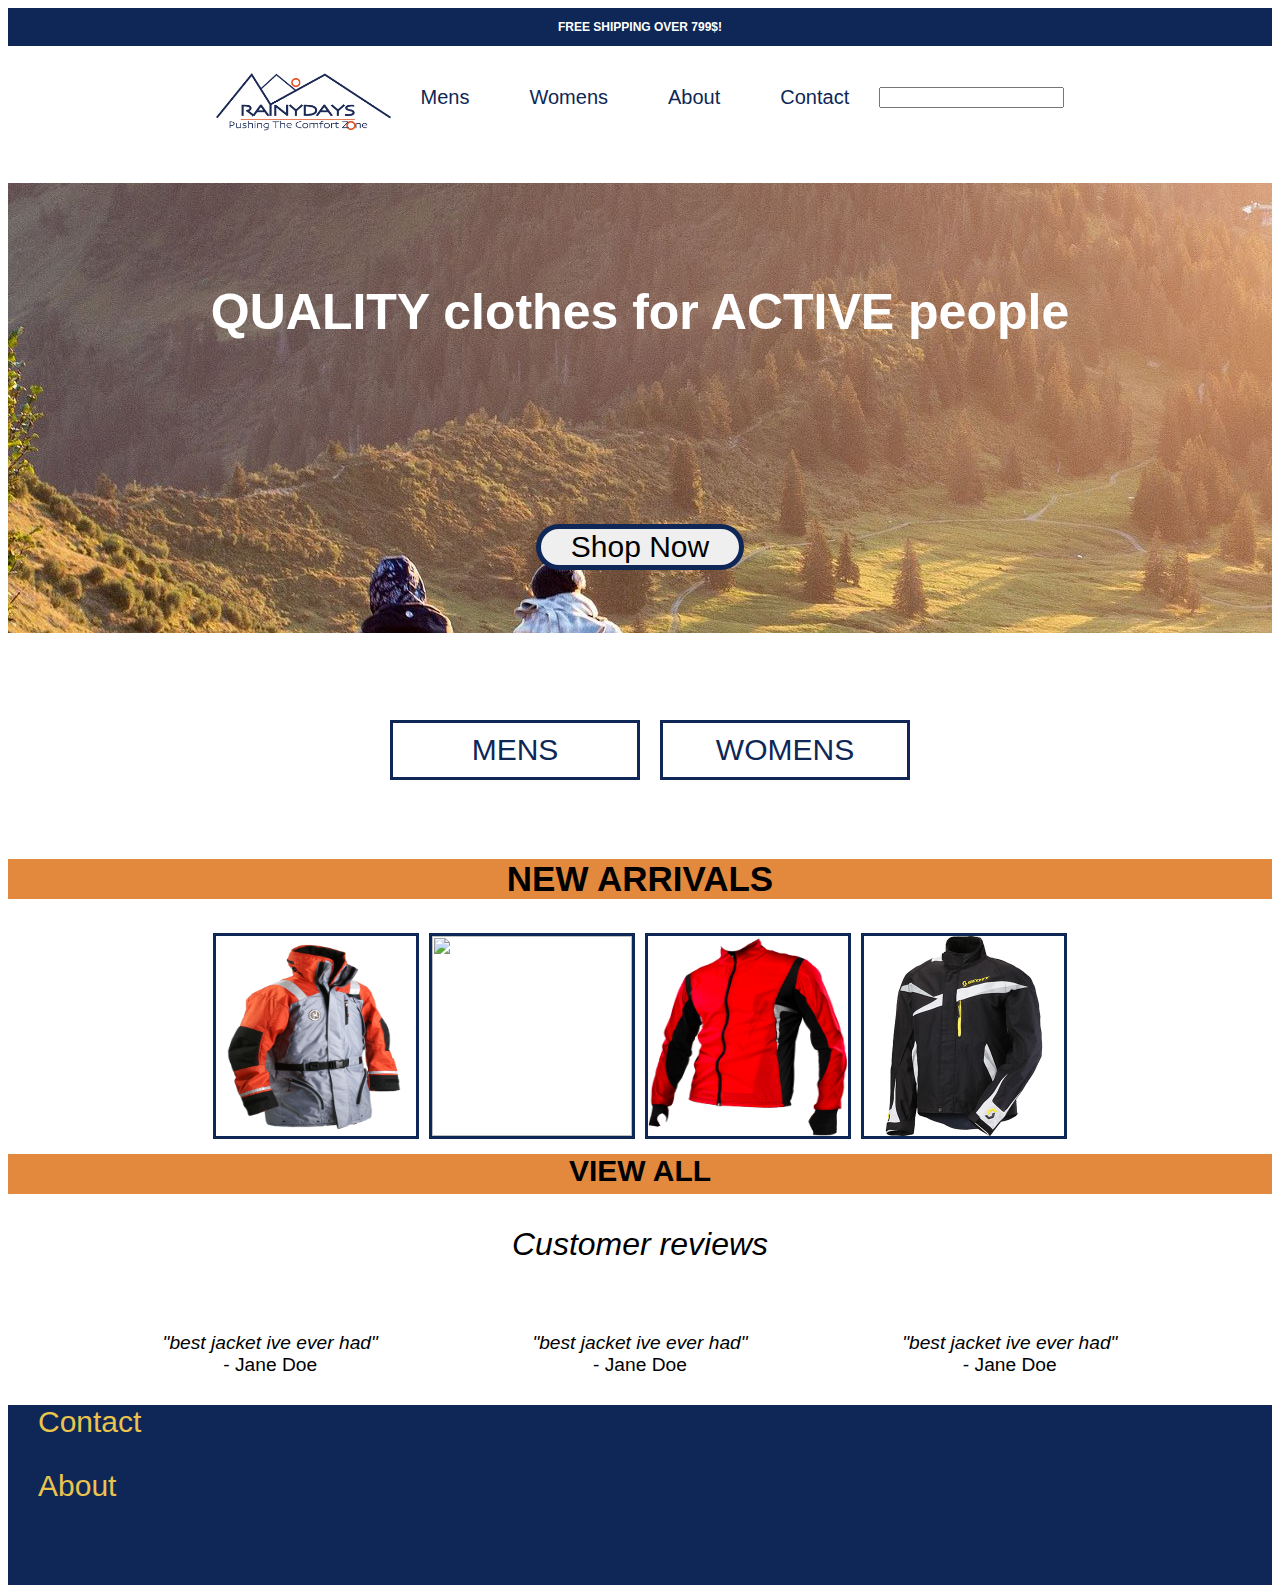
==== index.html @ ce758013 "footer" ====
<!DOCTYPE html>
<html>
  <head>
    <link href="css/style.css" rel="stylesheet">
    <title>My first website Rainydays</title>
    <meta charset="UTF-8">
    <meta name="description" content="This is a school project website called rainydays">
    <meta name="viewport" content="width=device-width, initial-scale=1.0">
    <script src="https://kit.fontawesome.com/7078051783.js" crossorigin="anonymous"></script>
  </head>
  <body>
    <div class="announcement">
     <p><strong> FREE SHIPPING OVER 799$!</strong></p>
    </div>
    <header>
      <input type="checkbox" id="menu-checkbox">
      <label for="menu-checkbox" class="hamburger-icon"><i class="fas fa-bars"></i></label>
      <img src="images/logo.png" alt="Logo of MyWebsite.com" class="logo">
      <nav>
        <a href="mens.html">Mens</a>
        <a href="womens.html">Womens</a>
        <a href="about.html">About</a>
        <a href="contact.html">Contact</a>
      </nav>
      <i class="fa-solid fa-magnifying-glass" class="glass"></i>
      <input type="search">
      <i class="fa-solid fa-bag-shopping"></i>
    </header>

<main class="main">
 <h1>QUALITY clothes for ACTIVE people</h1>
 <button class="button1">Shop Now</button>
<section class=section1>
 <button class="button2">MENS</button>
 <button class="button2">WOMENS</button>
</section>
<h2>NEW ARRIVALS</h2>  
<section>
   <div class="jakke2">
      <img src="images/jakke1.png" class="jakke1">
      <img src="images/jakke2.png" class="jakke1">
      <img src="images/jakke3.png" class="jakke1">
      <img src="images/jakke4.png" class="jakke1">
    </div>
    <h3>
     VIEW ALL
    </h3>
</section>

    <p class="customer"><em>Customer reviews</em></p>
  <section class="reviews">
    <div class="review1">
      <div class="star">
     <i class="fa-solid fa-star"></i>
     <i class="fa-solid fa-star"></i>
     <i class="fa-solid fa-star"></i>
     <i class="fa-solid fa-star"></i>
     <i class="fa-solid fa-star"></i>
     <br>
      </div>
     <P class="review2"><em>"best jacket ive ever had"</em> <br> - Jane Doe</P>
    </div>
    <div class="review1">
      <div class="star">
     <i class="fa-solid fa-star"></i>
     <i class="fa-solid fa-star"></i>
     <i class="fa-solid fa-star"></i>
     <i class="fa-solid fa-star"></i>
     <i class="fa-solid fa-star"></i>
     <br>
      </div>
     <P class="review3"><em>"best jacket ive ever had"</em> <br> - Jane Doe</P>
    </div>
    <div class="reviews1">
      <div class="star">
       <i class="fa-solid fa-star"></i>
       <i class="fa-solid fa-star"></i>
       <i class="fa-solid fa-star"></i>
       <i class="fa-solid fa-star"></i>
       <i class="fa-solid fa-star"></i>
     <br>
      </div>
     <P class="review1"><em>"best jacket ive ever had"</em> <br> - Jane Doe</P>
    </div>

  </section>

    <footer>
         <a href="contact.html" class="contact">Contact</a>
         <a href="about.html" class="about">About</a>  
      <section class="footer"> 
        <i class="fa-brands fa-facebook-square"></i>
        <i class="fa-brands fa-twitter" class="twitter"></i>
        <i class="fa-brands fa-instagram" class="instagram"></i>
      </section>


    </footer>
    </main>
  </body>
</html>
---- css/style.css ----
body{
    background-color: #ffffff;
    font-family: helvetica, sans-serif, arial;
}
.announcement {
    display: inline-block;
    height: 100%;
    text-align: center;
    width: 100%;
    background: #0E2756;
    color: white;
    font-family: helvetica, sans-serif, arial;
    vertical-align: middle;
    font-size: 10px;
  }
  .logo{
    max-width: 250px; max-height: 60px; padding-top: 10px;}

  header{
    position: relative;
    color: #0E2756;
    padding: 10px;
}


nav{
    position: absolute;
    background-color: white;
}
nav, #menu-checkbox {
   display: none;
}
#menu-checkbox:checked ~ nav {
   display: block;
}

nav a{
   color: #0E2756;
}

h1{
    color: #ffffff; text-align: center; padding-top: 100px; font-size: 50px; padding-bottom: 150px;
}

p{
    text-align: center; font-size: larger;
}

.main{
    background-image: url("../images/frontpage2.jpg")
}

.main{
    height: 450px;
    
}
.section1{
    display: flex;
    justify-content: center;
    height: 100px;
    
}
.button1{
    display: grid; margin: auto; border-radius: 56px; border: solid #0E2756 5px;font-size: 30px;padding-left: 30px; padding-right: 30px;
    }

.button2{
margin-top: 150px;
margin-left: 20px;
border: solid #0E2756 3px;
font-size: 30px;
padding-left: 30px;
padding-right: 30px;
height: 60px;
width: 250px;
display: inline;
background-color: #ffffff;
color: #0E2756;

}

h2{
    text-align: center;
    background-color:#E3893D;
    margin-top: 5cm;
    height: 40px;
    font-size: 35px;
}

.jakke1{
    border: #0E2756 solid;
    height: 200px;
    width: 200px;
    margin: 5px
       }

 .jakke2{
    display: flex;
    flex-direction: row;
    align-items: center;
    justify-content: center;

 }

h3{
    text-align: center;
    background-color:#E3893D;
    margin-top: 10px;
    height: 40px;
    font-size: 30px;
}

.customer{
    font-size: xx-large;
}

.reviews{
    display:flex;
    justify-content:center;
    flex-direction: row;
    
}

.star{
    color: #EAC34F;
}


footer{
    background-color: #0E2756; width: auto; height: 180px;
}

.contact, .about{
    color: #EAC34F;
    display:block;
    font-size: 30px;
    text-decoration: none;
    margin-top: 10px;
   
}
.footer{
    color: #EAC34F;
    font-size: 50px;
    text-align:end;
    text-overflow: clip;
    }


/* desktop*/
@media (min-width: 600px) {
    nav, header {
    display: flex;
    justify-content:center;
    align-items: center;
    position: static;}
  
    a{
        margin:30px;
        font-size: 20px;   
    }
     .hamburger-icon {
         display: none;
     }
     nav a{ 
         display: inline-block;
         text-decoration: none;
    }
    .reviews{
      display: flex;
      justify-content: center;
      flex-direction: row;
      justify-content: space-evenly;
  }
  }

  /*tablet*/
  @media only screen and (min-width:481px)and(max-width:599px){
  }
      

/*mobile*/

  @media only screen and (max-width:480px){
      width{
          320px
      }
      h1{
         font-size: 2em;
      }

    .jakke2{
        display: flex;
        flex-direction: column;
        align-items: center;
    }
   .jakke1{
       height: 280px;
       width: 280px;
   }
   .section1{
    display: flex;
        flex-direction: column;
        align-items: center;
        
   }

   .button1{
       margin-bottom: 100px;
       display:flex;
       align-items: center;
   }
   .button2{
       margin-top: 20px;
    ;
       
   }
   h2{
       margin-top: 100px;
   }
   .reviews{
    display:flex;
    justify-content:center;
    flex-direction:column;
}
   

   .contact, .about, .footer, .star{
       display:flex;
       justify-content: center;
   }
  }
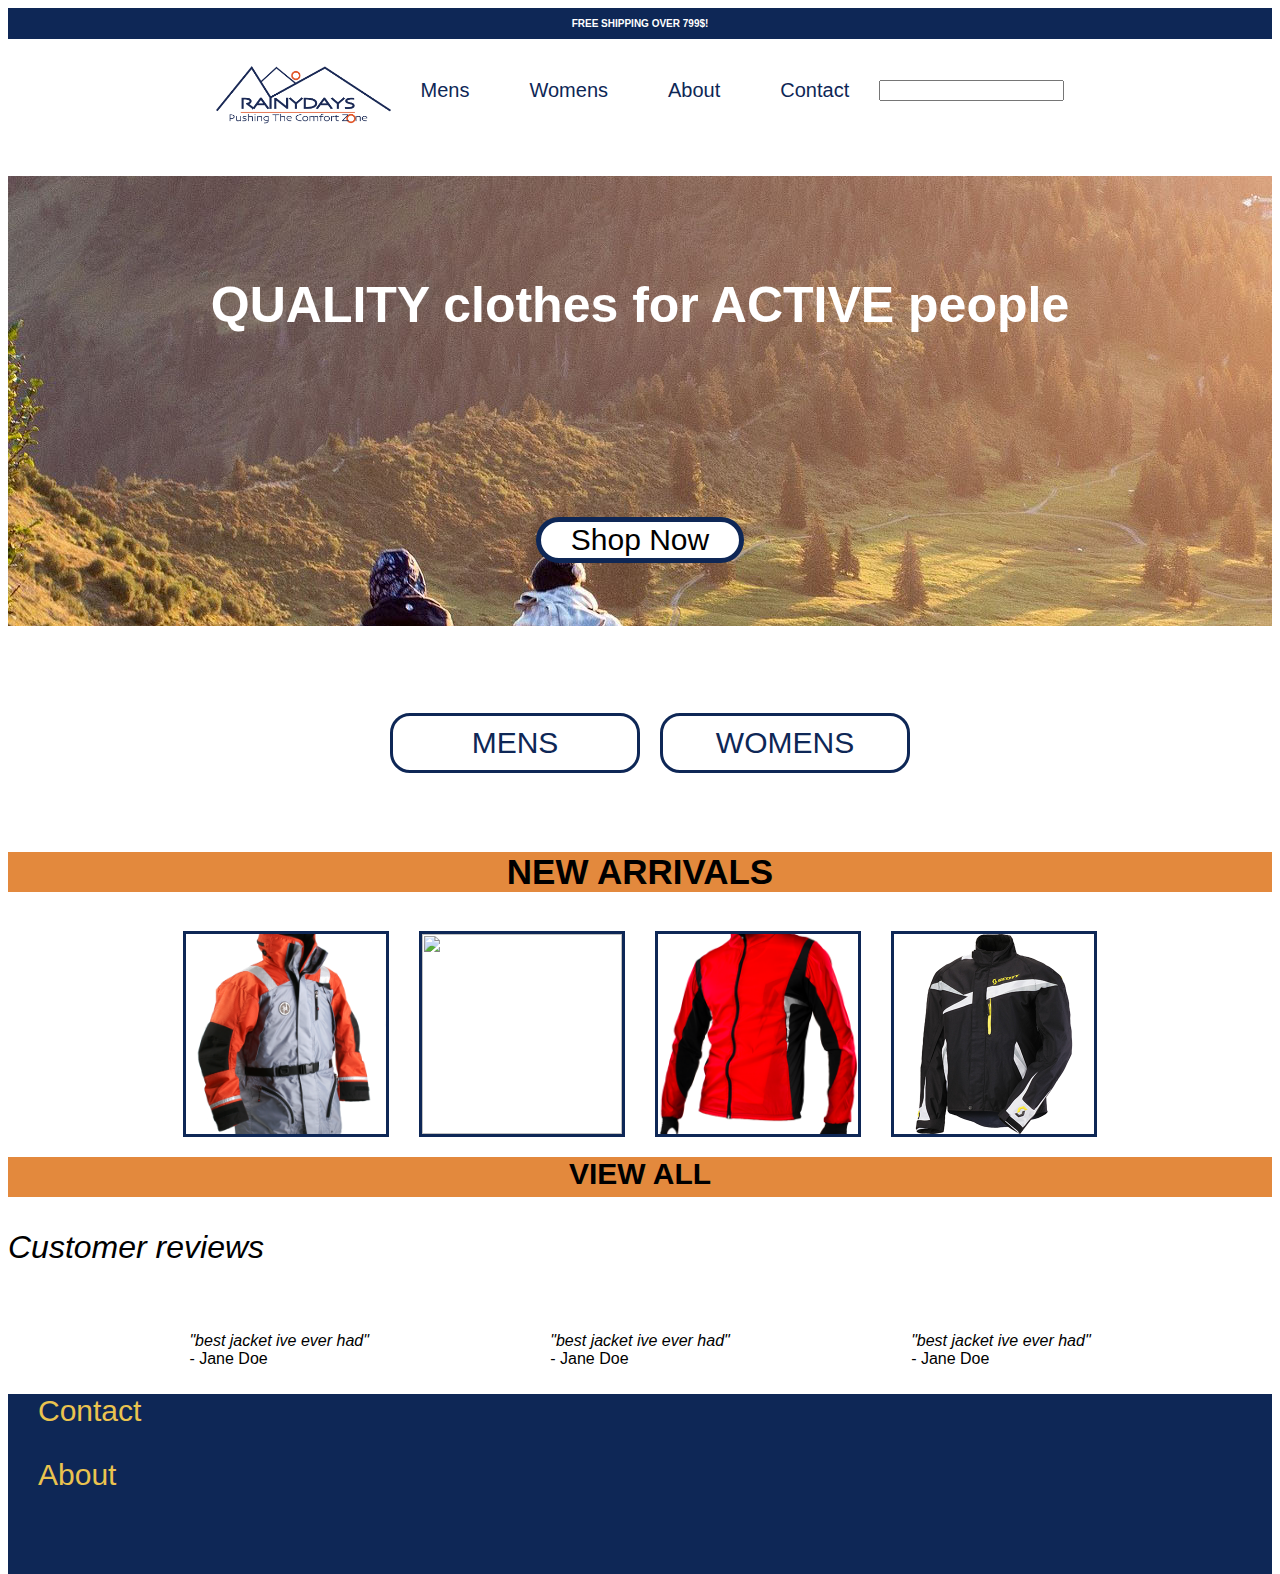
==== commit 47014c43: "About, contact" ====
--- a/index.html
+++ b/index.html
@@ -34,13 +34,13 @@
  <button class="button2">MENS</button>
  <button class="button2">WOMENS</button>
 </section>
-<h2>NEW ARRIVALS</h2>  
+<h2 class="h2front">NEW ARRIVALS</h2>  
 <section>
    <div class="jakke2">
-      <img src="images/jakke1.png" class="jakke1">
-      <img src="images/jakke2.png" class="jakke1">
-      <img src="images/jakke3.png" class="jakke1">
-      <img src="images/jakke4.png" class="jakke1">
+     <figure><img src="images/jakke1.png" class="jakke1"></figure>
+     <figure><img src="images/jakke2.png" class="jakke1"></figure>
+     <figure><img src="images/jakke3.png" class="jakke1"></figure>
+     <figure><img src="images/jakke4.png" class="jakke1"></figure>
     </div>
     <h3>
      VIEW ALL
--- a/css/style.css
+++ b/css/style.css
@@ -13,6 +13,7 @@
     vertical-align: middle;
     font-size: 10px;
   }
+  
   .logo{
     max-width: 250px; max-height: 60px; padding-top: 10px;}
 
@@ -22,10 +23,15 @@
     padding: 10px;
 }
 
+.header2{
+    display: flex;
+    justify-content:space-between;
+    height: 100px;
+}
+
 
 nav{
     position: absolute;
-    background-color: white;
 }
 nav, #menu-checkbox {
    display: none;
@@ -38,10 +44,15 @@
    color: #0E2756;
 }
 
+
 h1{
     color: #ffffff; text-align: center; padding-top: 100px; font-size: 50px; padding-bottom: 150px;
 }
 
+
+
+}
+
 p{
     text-align: center; font-size: larger;
 }
@@ -53,6 +64,20 @@
 .main{
     height: 450px;
     
+}
+.maincontact{
+    background-image: url("../images/contactbackground2.jpg")
+
+}
+.aboutbackground{
+    background-image: url("../images/contactbackground2.jpg")
+
+
+}
+.aboutbackground{
+    display: flex;
+    height:800px;
+    width: ;
 }
 .section1{
     display: flex;
@@ -91,17 +116,21 @@
     border: #0E2756 solid;
     height: 200px;
     width: 200px;
-    margin: 5px
+    object-fit: cover;
        }
 
  .jakke2{
     display: flex;
+    flex-wrap: wrap;
     flex-direction: row;
     align-items: center;
     justify-content: center;
+    gap: 10px;
 
  }
-
+figure{
+    margin: 0px;
+}
 h3{
     text-align: center;
     background-color:#E3893D;
@@ -136,6 +165,7 @@
     font-size: 30px;
     text-decoration: none;
     margin-top: 10px;
+
    
 }
 .footer{
@@ -144,6 +174,49 @@
     text-align:end;
     text-overflow: clip;
     }
+
+    .h1allproducts{
+        color: #0E2756;
+        font-size: 60px;
+        padding-bottom: 2%;
+    }
+
+.products{
+    display: flex;
+    flex-wrap: wrap;
+    }
+
+.flex-container{
+  padding: 1%;
+  flex-grow: 1;
+  flex-basis: 16%;
+  display: flex;
+  flex-wrap: wrap;
+  justify-content: center;
+
+}
+
+figcaption{
+    text-align: center;
+    font-size: 25px;
+}
+
+figure{
+    display: grid;
+    justify-content: center;
+    box-sizing: border-box;
+    padding: 10px;
+    
+}
+
+button{
+    border: solid;
+    border-radius: 20px;
+    font-size: 20px;
+    background-color: #ffffff;
+}
+
+
 
 
 /* desktop*/
@@ -230,3 +303,56 @@
    }
   }
 
+  .h1contact{
+      color: #0E2756;
+  }
+
+  .containerform{
+    height: 75vh;
+    width: 25vw;
+    background-color:#0E2756;
+    opacity: 50%;
+    justify-content: center;
+    align-items: center;
+    display: flex;
+    align-items:;
+
+    box-shadow: 0 5px 20px #7f868f;
+    border-radius: 8px;
+
+  }
+
+  form{
+    height: 75vh;
+    width: 30vw;
+    display: grid;
+    place-content: center;
+  }
+
+  .labelcontact{
+      color: #ffffff;
+      font-size: 20px;
+  }
+  h5{
+      display: flex;
+      justify-content: flex-end;
+      color: #ffffff;
+    
+  }
+
+  .h1about{
+      color: #0E2756;
+  }
+
+  .h4about{
+      color: #ffffff;
+      font-size: 40px;
+      display: flex;
+      align-items: center;
+      justify-content: center;
+      margin: auto;
+      background-color: #0E2756;
+      padding: 150px;
+      opacity: 80%;
+      border-radius: 47px;
+  }
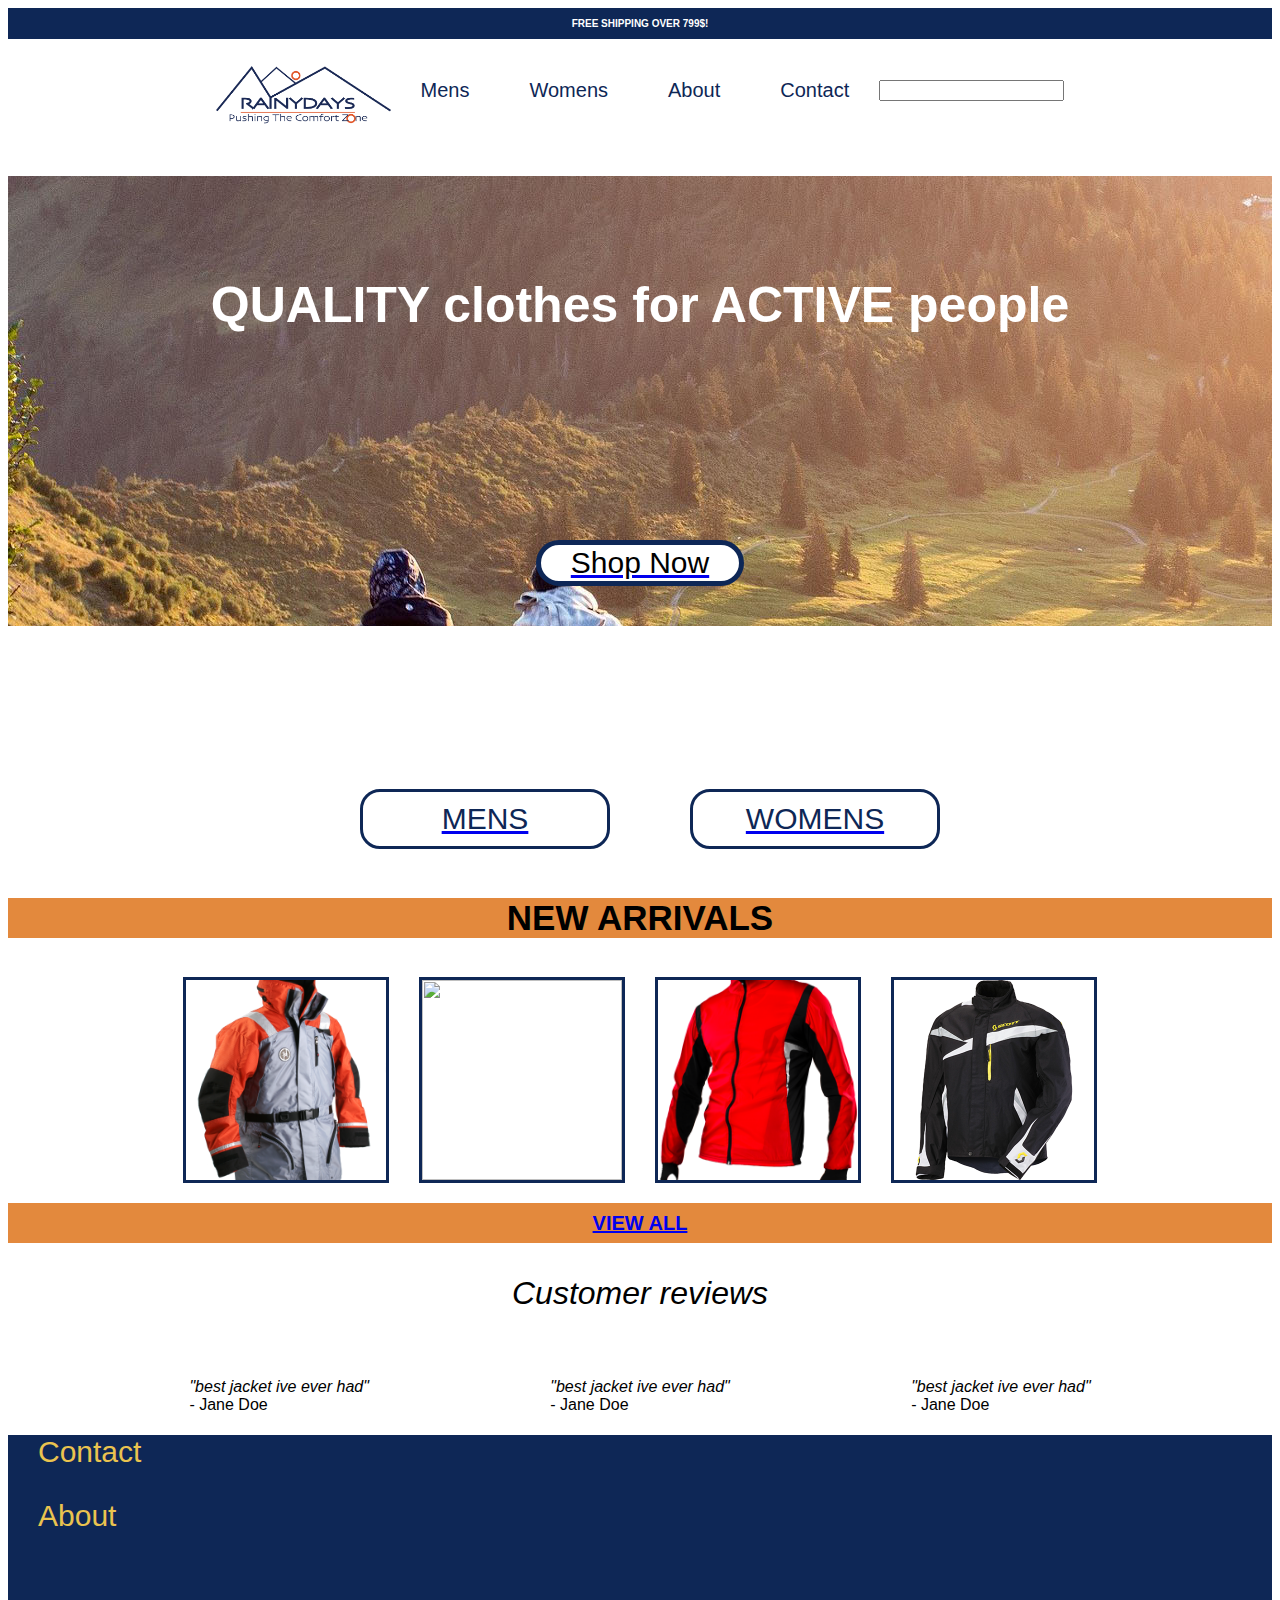
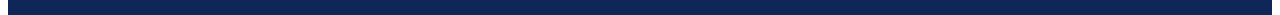
==== commit 1752c5a7: "Working on all pages" ====
--- a/index.html
+++ b/index.html
@@ -26,13 +26,14 @@
       <input type="search">
       <i class="fa-solid fa-bag-shopping"></i>
     </header>
+    
 
 <main class="main">
- <h1>QUALITY clothes for ACTIVE people</h1>
- <button class="button1">Shop Now</button>
+ <h1 class="h1front">QUALITY clothes for ACTIVE people</h1>
+ <a href="mens.html"><button class="button1">Shop Now</button></a>
 <section class=section1>
- <button class="button2">MENS</button>
- <button class="button2">WOMENS</button>
+  <a href="mens.html"> <button class="button2">MENS</button></a>
+  <a href="mens.html"><button class="button2">WOMENS</button></a>
 </section>
 <h2 class="h2front">NEW ARRIVALS</h2>  
 <section>
@@ -42,8 +43,8 @@
      <figure><img src="images/jakke3.png" class="jakke1"></figure>
      <figure><img src="images/jakke4.png" class="jakke1"></figure>
     </div>
-    <h3>
-     VIEW ALL
+    <h3 class="h3view">
+      <a href="mens.html">VIEW ALL</a>
     </h3>
 </section>
 
--- a/css/style.css
+++ b/css/style.css
@@ -13,6 +13,7 @@
     vertical-align: middle;
     font-size: 10px;
   }
+
   
   .logo{
     max-width: 250px; max-height: 60px; padding-top: 10px;}
@@ -27,6 +28,7 @@
     display: flex;
     justify-content:space-between;
     height: 100px;
+    
 }
 
 
@@ -45,16 +47,69 @@
 }
 
 
-h1{
+.h1front{
     color: #ffffff; text-align: center; padding-top: 100px; font-size: 50px; padding-bottom: 150px;
 }
 
-
-
-}
-
-p{
+.h2summary{
+    color: #0E2756;
+    background-color: grey;
+    display: inline-block;
+}
+
+.namesummary{
+    width: 400px;
+    display: flex;
+    flex-direction: column;
+    justify-content: center;
+    align-items: center;
+    background-color: #ffffff;
+
+}
+
+hr{
+    height: 2px;
+    background-color: #0E2756;
+}
+
+
+.customer{
     text-align: center; font-size: larger;
+}
+
+
+.checkout{
+    display: flex;
+    justify-content: center;
+    align-content: center;
+    background-color:#0E2756;
+    
+}
+
+.productsumary{
+    width: 400px;
+    display: flex;
+    justify-content: center;
+    align-items: center;
+    background-color:#ffffff;
+    
+    
+
+}
+
+.summary{
+    color:#ffffff;
+    padding-top: 0%;padding-bottom: 0%;
+    display: flex;
+
+}
+.quantity2{
+    width: 400px;
+    flex-direction: column;
+    display: flex;
+    align-items: center;
+    justify-content: center;
+    background-color: #ffffff;
 }
 
 .main{
@@ -68,16 +123,21 @@
 .maincontact{
     background-image: url("../images/contactbackground2.jpg")
 
+
+}
+.maincontact{
+    display: flex;
+    justify-content: center;
 }
 .aboutbackground{
     background-image: url("../images/contactbackground2.jpg")
 
-
-}
+}
+
 .aboutbackground{
     display: flex;
     height:800px;
-    width: ;
+
 }
 .section1{
     display: flex;
@@ -104,7 +164,7 @@
 
 }
 
-h2{
+.h2front{
     text-align: center;
     background-color:#E3893D;
     margin-top: 5cm;
@@ -131,7 +191,7 @@
 figure{
     margin: 0px;
 }
-h3{
+.h3view{
     text-align: center;
     background-color:#E3893D;
     margin-top: 10px;
@@ -164,7 +224,8 @@
     display:block;
     font-size: 30px;
     text-decoration: none;
-    margin-top: 10px;
+    margin-top: 5px;
+
 
    
 }
@@ -173,6 +234,7 @@
     font-size: 50px;
     text-align:end;
     text-overflow: clip;
+    padding-right: 10px;
     }
 
     .h1allproducts{
@@ -216,6 +278,143 @@
     background-color: #ffffff;
 }
 
+.h4about{
+    color: #ffffff;
+    font-size: 40px;
+    display: flex;
+    align-items: center;
+    justify-content: center;
+    margin: auto;
+    background-color: #0E2756;
+    padding: 150px;
+    opacity: 80%;
+    border-radius: 47px;
+}
+
+.h1contact{
+    color: #0E2756;
+    font-size: 50px;
+}
+
+.containerform{
+    min-width: 400px;
+    background-color:#0E2756;
+    opacity: 50%;
+    justify-content: center;
+    align-items: center;
+    display: flex;
+    box-shadow: 0 5px 20px #7f868f;
+    border-radius: 8px;
+
+  }
+
+  form{
+    height: 75vh;
+    width: 30vw;
+    display: grid;
+    place-content: center;
+  }
+
+  .name, .email, .message, .button {
+      display: flex;
+      align-items: center;
+      justify-content: center
+    
+  }
+
+  .labelcontact{
+      color: #ffffff;
+      font-size: 20px;
+  }
+.infosummary{
+    display: flex;
+    justify-content: center;
+    align-items: center;
+}
+
+.checkoutcontainer{
+    background-image: url(/images/rocks.jpg);
+}
+
+.labelsum{
+    font-size: 20px;
+;
+}
+.inputsum{
+    border: solid 3px; 
+    width: 250px;
+}
+
+.labelquant{
+    margin-left: 0%;
+}
+.inputqunt{
+    width: 50px;
+}
+
+.submitbutton{
+    border: solid;
+    margin-top: 10px;
+    width: 120px;
+    border-radius: 47px;
+    font-size: large;
+    padding: 5PX;
+    background-color: #ffffff;
+    margin-left: 70px;
+}
+  h5{
+    display: flex;
+    justify-content: flex-end;
+    color: #ffffff;
+  
+}
+
+.h1about{
+    color: #0E2756;
+    font-size: 50px;
+
+}
+
+.summarypic{
+    height: 150px;
+}
+
+.mainthankyou{
+    background-image:url(../images/2.jpg)
+}
+.thankyoucontainer{
+    display: flex;
+    flex-direction: column;
+    align-items: center;
+    margin-bottom: 5%;
+    padding-top: 5%;
+    
+}
+.thankyou{
+    font-size: 40px;
+    color: #ffffff;
+    
+}
+.thankyoup{
+    font-size: 30px;
+    margin-bottom: 0%;
+    color: #ffffff;
+}
+
+.thankyoup2{
+    font-size: 25px;
+    color: #ffffff;
+}
+
+.logo2{
+    max-width: 250px; max-height: 60px;
+    background-color: #ffffff;
+    padding: 10px;
+    margin-bottom: 10px;
+
+}
+
+
 
 
 
@@ -247,16 +446,20 @@
   }
 
   /*tablet*/
-  @media only screen and (min-width:481px)and(max-width:599px){
+  @media only screen and (min-width:481px) and (max-width:599px){
+      .h1contact{
+          display: none;
+      }
+
+     
+
   }
       
 
 /*mobile*/
 
   @media only screen and (max-width:480px){
-      width{
-          320px
-      }
+     
       h1{
          font-size: 2em;
       }
@@ -300,59 +503,49 @@
    .contact, .about, .footer, .star{
        display:flex;
        justify-content: center;
-   }
-  }
-
-  .h1contact{
-      color: #0E2756;
-  }
-
-  .containerform{
-    height: 75vh;
-    width: 25vw;
-    background-color:#0E2756;
-    opacity: 50%;
-    justify-content: center;
-    align-items: center;
-    display: flex;
-    align-items:;
-
-    box-shadow: 0 5px 20px #7f868f;
-    border-radius: 8px;
-
-  }
-
-  form{
-    height: 75vh;
-    width: 30vw;
-    display: grid;
-    place-content: center;
-  }
-
-  .labelcontact{
-      color: #ffffff;
-      font-size: 20px;
-  }
-  h5{
-      display: flex;
-      justify-content: flex-end;
-      color: #ffffff;
-    
-  }
-
-  .h1about{
-      color: #0E2756;
-  }
-
-  .h4about{
-      color: #ffffff;
-      font-size: 40px;
-      display: flex;
-      align-items: center;
-      justify-content: center;
-      margin: auto;
-      background-color: #0E2756;
-      padding: 150px;
-      opacity: 80%;
-      border-radius: 47px;
-  }
+       padding-top: 10px;
+       margin-top: 5px;
+   }
+   .aboutbackground{
+       background-image: url(../images/mountain.jpg);
+
+   }
+   .aboutbackground{
+       height: 200PX;
+       margin-bottom: 200px;
+       
+   }
+   .h4about{
+       font-size: 20px;
+       padding: 60px;
+       margin-top: 205px;
+       padding-bottom: 50px;
+       border-radius: 0%;
+       opacity: 100%;
+   }
+
+   .h1contact{
+       display: none;
+   }
+
+   .jakke3{
+       height: 100px;
+       width: 100px;
+   }
+   .item1{
+       border: solid;
+       border-color: #0E2756;
+       margin: 2px;
+   }
+
+   
+   
+  }
+
+ 
+
+ 
+
+ 
+ 
+ 
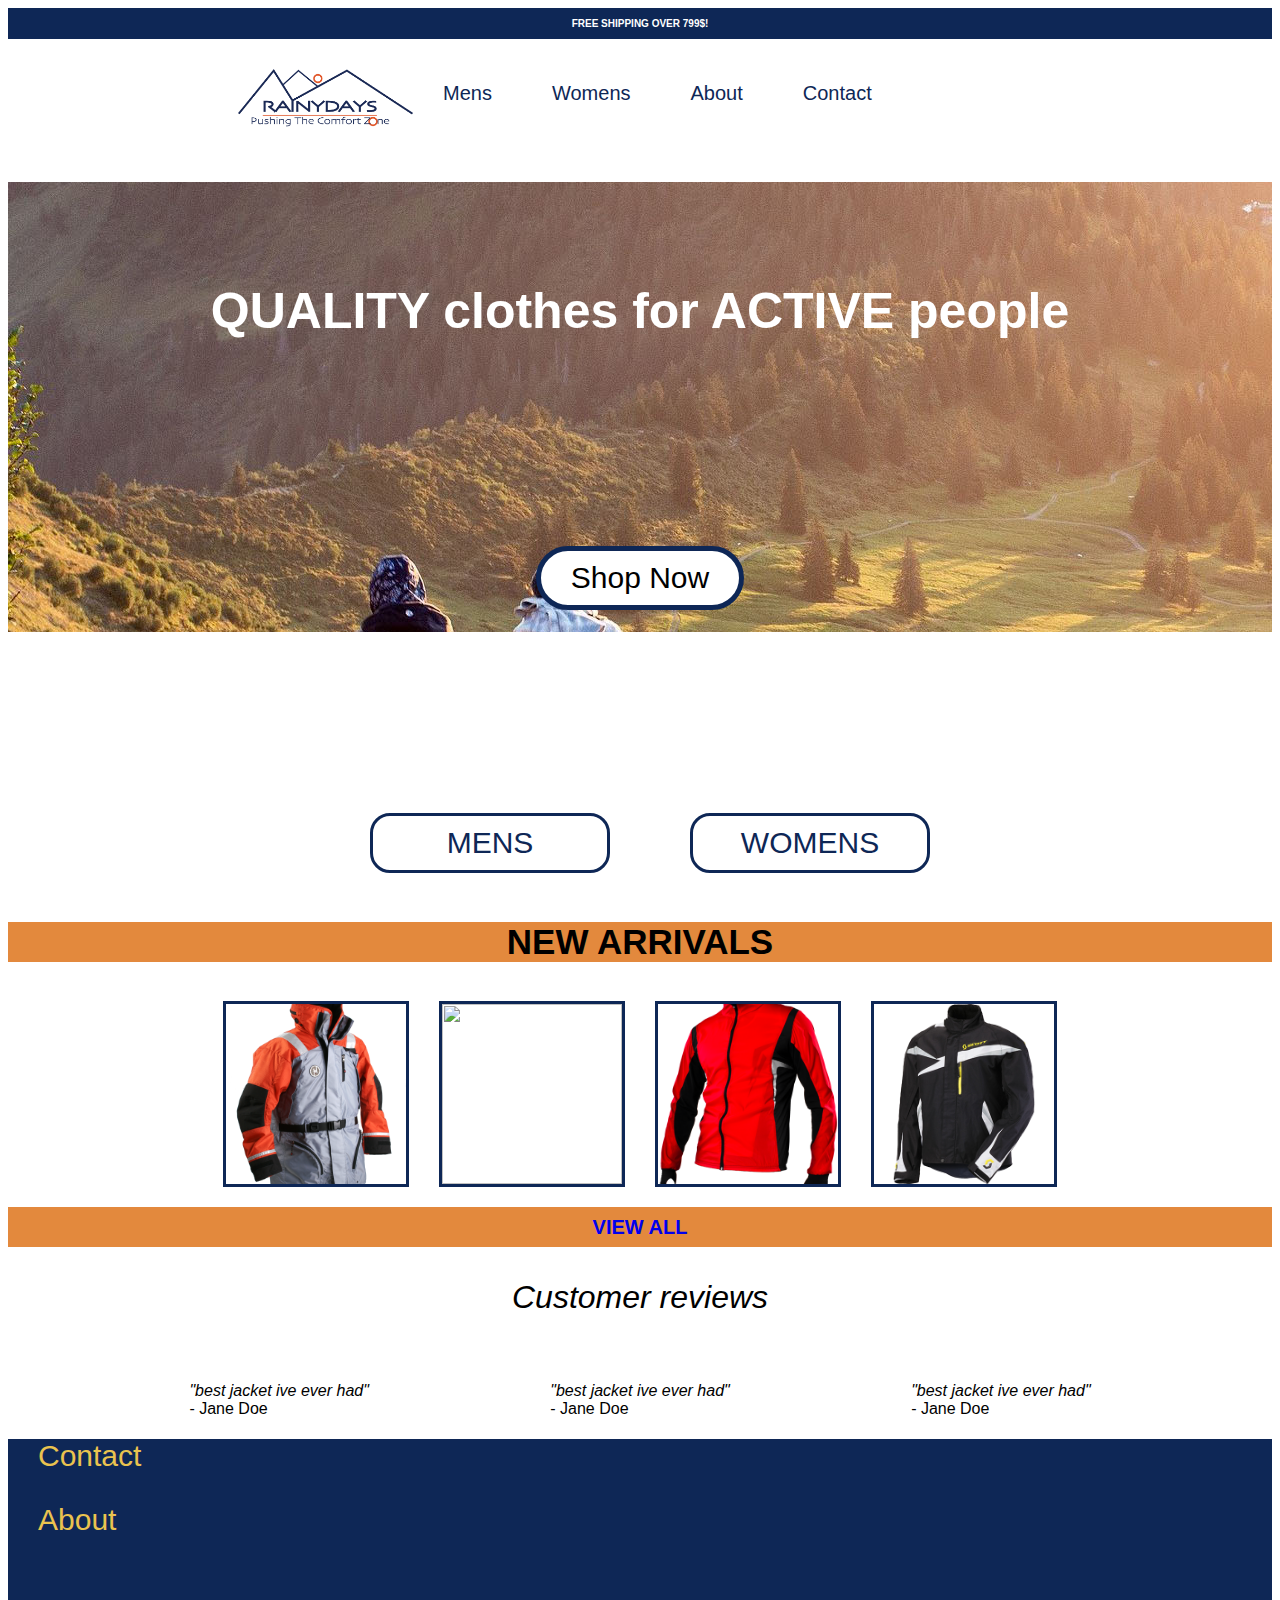
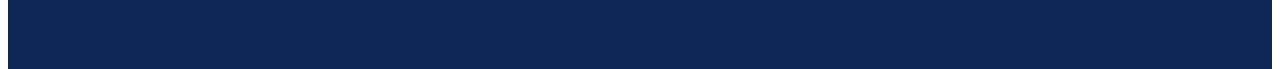
==== commit 46acda84: "Last adjustement" ====
--- a/index.html
+++ b/index.html
@@ -2,9 +2,9 @@
 <html>
   <head>
     <link href="css/style.css" rel="stylesheet">
-    <title>My first website Rainydays</title>
+    <title>Rainydays Homepage</title>
     <meta charset="UTF-8">
-    <meta name="description" content="This is a school project website called rainydays">
+    <meta name="description" content="Rainydays clothing company for active outdoor people">
     <meta name="viewport" content="width=device-width, initial-scale=1.0">
     <script src="https://kit.fontawesome.com/7078051783.js" crossorigin="anonymous"></script>
   </head>
@@ -14,17 +14,17 @@
     </div>
     <header>
       <input type="checkbox" id="menu-checkbox">
-      <label for="menu-checkbox" class="hamburger-icon"><i class="fas fa-bars"></i></label>
+      <label for="menu-checkbox" class="hamburger-icon">
+        <i class="fas fa-bars"></i></label>
       <img src="images/logo.png" alt="Logo of MyWebsite.com" class="logo">
       <nav>
         <a href="mens.html">Mens</a>
-        <a href="womens.html">Womens</a>
+        <a href="mens.html">Womens</a>
         <a href="about.html">About</a>
         <a href="contact.html">Contact</a>
       </nav>
       <i class="fa-solid fa-magnifying-glass" class="glass"></i>
-      <input type="search">
-      <i class="fa-solid fa-bag-shopping"></i>
+      <a href="/register.html"> <i class="fa-solid fa-bag-shopping"></i></a>
     </header>
     
 
@@ -74,12 +74,12 @@
     </div>
     <div class="reviews1">
       <div class="star">
-       <i class="fa-solid fa-star"></i>
-       <i class="fa-solid fa-star"></i>
-       <i class="fa-solid fa-star"></i>
-       <i class="fa-solid fa-star"></i>
-       <i class="fa-solid fa-star"></i>
-     <br>
+        <i class="fa-solid fa-star"></i>
+        <i class="fa-solid fa-star"></i>
+        <i class="fa-solid fa-star"></i>
+        <i class="fa-solid fa-star"></i>
+        <i class="fa-solid fa-star"></i>
+       <br>
       </div>
      <P class="review1"><em>"best jacket ive ever had"</em> <br> - Jane Doe</P>
     </div>
@@ -87,8 +87,10 @@
   </section>
 
     <footer>
+      <div class="footer1">
          <a href="contact.html" class="contact">Contact</a>
          <a href="about.html" class="about">About</a>  
+      </div>
       <section class="footer"> 
         <i class="fa-brands fa-facebook-square"></i>
         <i class="fa-brands fa-twitter" class="twitter"></i>
--- a/css/style.css
+++ b/css/style.css
@@ -12,9 +12,7 @@
     font-family: helvetica, sans-serif, arial;
     vertical-align: middle;
     font-size: 10px;
-  }
-
-  
+  } 
   .logo{
     max-width: 250px; max-height: 60px; padding-top: 10px;}
 
@@ -27,10 +25,8 @@
 .header2{
     display: flex;
     justify-content:space-between;
-    height: 100px;
-    
-}
-
+    height: 100px;  
+}
 
 nav{
     position: absolute;
@@ -39,13 +35,35 @@
    display: none;
 }
 #menu-checkbox:checked ~ nav {
-   display: block;
+   display: inline-flex;
+   flex-direction: column;
+   background-color:#E4E4E4;
+   padding: 20px;
+   font-size: 25px;
+   
+}
+
+
+.navgone{
+    display: none;
 }
 
 nav a{
-   color: #0E2756;
-}
-
+    color: #0E2756;
+ }
+
+
+.fa-bars{
+    font-size: 40px;
+    margin-left: 20px;
+    margin-top: 10px;
+}
+
+.fa-bag-shopping, .fa-magnifying-glass {
+    font-size: 25px;
+    margin-right: 40px;
+    margin-top: 10px;
+}
 
 .h1front{
     color: #ffffff; text-align: center; padding-top: 100px; font-size: 50px; padding-bottom: 150px;
@@ -64,6 +82,7 @@
     justify-content: center;
     align-items: center;
     background-color: #ffffff;
+    margin-bottom: 100px;
 
 }
 
@@ -77,13 +96,11 @@
     text-align: center; font-size: larger;
 }
 
-
 .checkout{
     display: flex;
     justify-content: center;
     align-content: center;
-    background-color:#0E2756;
-    
+    background-color:#0E2756;    
 }
 
 .productsumary{
@@ -91,17 +108,17 @@
     display: flex;
     justify-content: center;
     align-items: center;
-    background-color:#ffffff;
-    
-    
-
+    background-color:#ffffff;   
 }
 
 .summary{
     color:#ffffff;
     padding-top: 0%;padding-bottom: 0%;
-    display: flex;
-
+    display: flex;  
+}
+
+.summarypic{
+    margin-top: 20px;
 }
 .quantity2{
     width: 400px;
@@ -117,34 +134,31 @@
 }
 
 .main{
-    height: 450px;
-    
-}
+    height: 450px;   
+}
+
 .maincontact{
     background-image: url("../images/contactbackground2.jpg")
-
-
 }
 .maincontact{
     display: flex;
     justify-content: center;
+    
 }
 .aboutbackground{
     background-image: url("../images/contactbackground2.jpg")
-
 }
 
 .aboutbackground{
     display: flex;
-    height:800px;
-
+    height:800px;   
 }
 .section1{
     display: flex;
     justify-content: center;
-    height: 100px;
-    
-}
+    height: 100px;   
+}
+
 .button1{
     display: grid; margin: auto; border-radius: 56px; border: solid #0E2756 5px;font-size: 30px;padding-left: 30px; padding-right: 30px;
     }
@@ -154,14 +168,17 @@
 margin-left: 20px;
 border: solid #0E2756 3px;
 font-size: 30px;
-padding-left: 30px;
-padding-right: 30px;
+padding-left: 20px;
+padding-right: 20px;
 height: 60px;
-width: 250px;
+width: 240px;
 display: inline;
 background-color: #ffffff;
 color: #0E2756;
-
+}
+
+.inputsum{
+font-size: 20px;;
 }
 
 .h2front{
@@ -174,8 +191,8 @@
 
 .jakke1{
     border: #0E2756 solid;
-    height: 200px;
-    width: 200px;
+    width: 180px;
+    height: 180PX;
     object-fit: cover;
        }
 
@@ -186,11 +203,11 @@
     align-items: center;
     justify-content: center;
     gap: 10px;
-
  }
 figure{
-    margin: 0px;
-}
+    margin: 0px;   
+}
+
 .h3view{
     text-align: center;
     background-color:#E3893D;
@@ -206,8 +223,7 @@
 .reviews{
     display:flex;
     justify-content:center;
-    flex-direction: row;
-    
+    flex-direction: row;    
 }
 
 .star{
@@ -217,6 +233,13 @@
 
 footer{
     background-color: #0E2756; width: auto; height: 180px;
+   padding-bottom: 50px;
+}
+
+.contacttext{
+    color: #ffffff;
+    font-size: 20px;
+   
 }
 
 .contact, .about{
@@ -224,10 +247,7 @@
     display:block;
     font-size: 30px;
     text-decoration: none;
-    margin-top: 5px;
-
-
-   
+    margin-top: 5px;  
 }
 .footer{
     color: #EAC34F;
@@ -250,12 +270,19 @@
 
 .flex-container{
   padding: 1%;
-  flex-grow: 1;
-  flex-basis: 16%;
   display: flex;
   flex-wrap: wrap;
   justify-content: center;
-
+}
+
+.item1{
+    display: flex;
+    flex-direction: column;
+    justify-content: center;
+    align-items: center;
+    border: #0E2756 solid 5px;
+    margin: 5px;
+    background-color: #E4E4E4;
 }
 
 figcaption{
@@ -267,8 +294,7 @@
     display: grid;
     justify-content: center;
     box-sizing: border-box;
-    padding: 10px;
-    
+    padding: 10px;    
 }
 
 button{
@@ -276,6 +302,12 @@
     border-radius: 20px;
     font-size: 20px;
     background-color: #ffffff;
+    display: flex;
+    padding: 10px;   
+}
+
+a{
+    text-decoration: none;
 }
 
 .h4about{
@@ -289,23 +321,38 @@
     padding: 150px;
     opacity: 80%;
     border-radius: 47px;
+    box-shadow: 0 5px 100px #E3893D;
+
 }
 
 .h1contact{
     color: #0E2756;
     font-size: 50px;
+    margin-right: 50px;
+}
+
+.name,.email {
+    flex-direction: column;
+    padding-top: 5px;
+}
+
+.website{
+    margin-top: 7px;
+    margin-bottom: 10px;
+    display: flex;
+    flex-direction: column;
+    justify-content: center;
+    align-items: center;
 }
 
 .containerform{
     min-width: 400px;
     background-color:#0E2756;
-    opacity: 50%;
-    justify-content: center;
-    align-items: center;
-    display: flex;
-    box-shadow: 0 5px 20px #7f868f;
-    border-radius: 8px;
-
+    justify-content: center;
+    align-items: center;
+    display: flex;
+    box-shadow: 0 5px 100px #E3893D;
+    flex-direction: column;
   }
 
   form{
@@ -318,8 +365,7 @@
   .name, .email, .message, .button {
       display: flex;
       align-items: center;
-      justify-content: center
-    
+      justify-content: center 
   }
 
   .labelcontact{
@@ -330,6 +376,7 @@
     display: flex;
     justify-content: center;
     align-items: center;
+    
 }
 
 .checkoutcontainer{
@@ -360,19 +407,18 @@
     font-size: large;
     padding: 5PX;
     background-color: #ffffff;
-    margin-left: 70px;
+    margin-bottom: 20px;   
 }
   h5{
     display: flex;
     justify-content: flex-end;
-    color: #ffffff;
-  
+    color: #ffffff; 
 }
 
 .h1about{
     color: #0E2756;
     font-size: 50px;
-
+    margin-right: 80px;
 }
 
 .summarypic{
@@ -392,9 +438,9 @@
 }
 .thankyou{
     font-size: 40px;
-    color: #ffffff;
-    
-}
+    color: #ffffff;   
+}
+
 .thankyoup{
     font-size: 30px;
     margin-bottom: 0%;
@@ -411,15 +457,33 @@
     background-color: #ffffff;
     padding: 10px;
     margin-bottom: 10px;
-
-}
-
-
-
-
+}
+
+.product{
+    display: flex;
+    flex-wrap: wrap;
+    justify-content: center;
+}
+
+.sizes{
+    display: flex;
+    margin-bottom: 20px;   
+}
+
+.h2product{
+    font-size: 50px;
+}
+
+
+.size{
+    border: #0E2756 solid 2px;
+    margin: 10px;
+    padding: 5px;
+    font-size: 25px;
+}
 
 /* desktop*/
-@media (min-width: 600px) {
+@media (min-width: 804px) {
     nav, header {
     display: flex;
     justify-content:center;
@@ -445,15 +509,42 @@
   }
   }
 
+  
+
   /*tablet*/
-  @media only screen and (min-width:481px) and (max-width:599px){
+  @media only screen and (min-width:481px) and (max-width:803px){
       .h1contact{
           display: none;
       }
 
+      header{
+          display: flex;
+          justify-content: space-between;
+          align-items: center;
+      }
+
+      
+
+      .button2{
+        margin-top: 100px;
+        margin-left: 20px;
+        border: solid #0E2756 3px;
+        font-size: 30px;
+        padding-left: 20px;
+        padding-right: 20px;
+        height: 60px;
+        width: 200px;
+        display: inline;
+        background-color: #ffffff;
+        color: #0E2756;
+        }
+
+
      
 
   }
+
+
       
 
 /*mobile*/
@@ -463,12 +554,36 @@
       h1{
          font-size: 2em;
       }
-
+      
+     
     .jakke2{
         display: flex;
         flex-direction: column;
         align-items: center;
     }
+
+    .search{
+        display: none;
+    }
+
+    .fa-magnifying-glass{
+        font-size: 20px;
+        margin-right: 10px;
+        margin-left:px;
+      
+    }
+
+    .fa-bag-shopping{
+        font-size: 20px;
+        margin-top: 10px;
+    }
+
+    .fa-bars{
+        font-size: 20px;
+        margin-left: 10px;
+        margin-right: 20px;
+        margin-top: 10px;
+    }
    .jakke1{
        height: 280px;
        width: 280px;
@@ -501,9 +616,10 @@
    
 
    .contact, .about, .footer, .star{
+       
        display:flex;
        justify-content: center;
-       padding-top: 10px;
+       padding-top: 2px;
        margin-top: 5px;
    }
    .aboutbackground{
@@ -528,6 +644,10 @@
        display: none;
    }
 
+   .h1about{
+       display: none;
+   }
+
    .jakke3{
        height: 100px;
        width: 100px;
@@ -538,8 +658,19 @@
        margin: 2px;
    }
 
-   
-   
+   button{
+    border: solid;
+    border-radius: 20px;
+    font-size: 20px;
+    background-color: #ffffff;
+    display: flex;
+    padding: 6px;   
+}
+
+footer{
+    margin-top: 50px;
+    padding-top: 50px;
+}    
   }
 
  
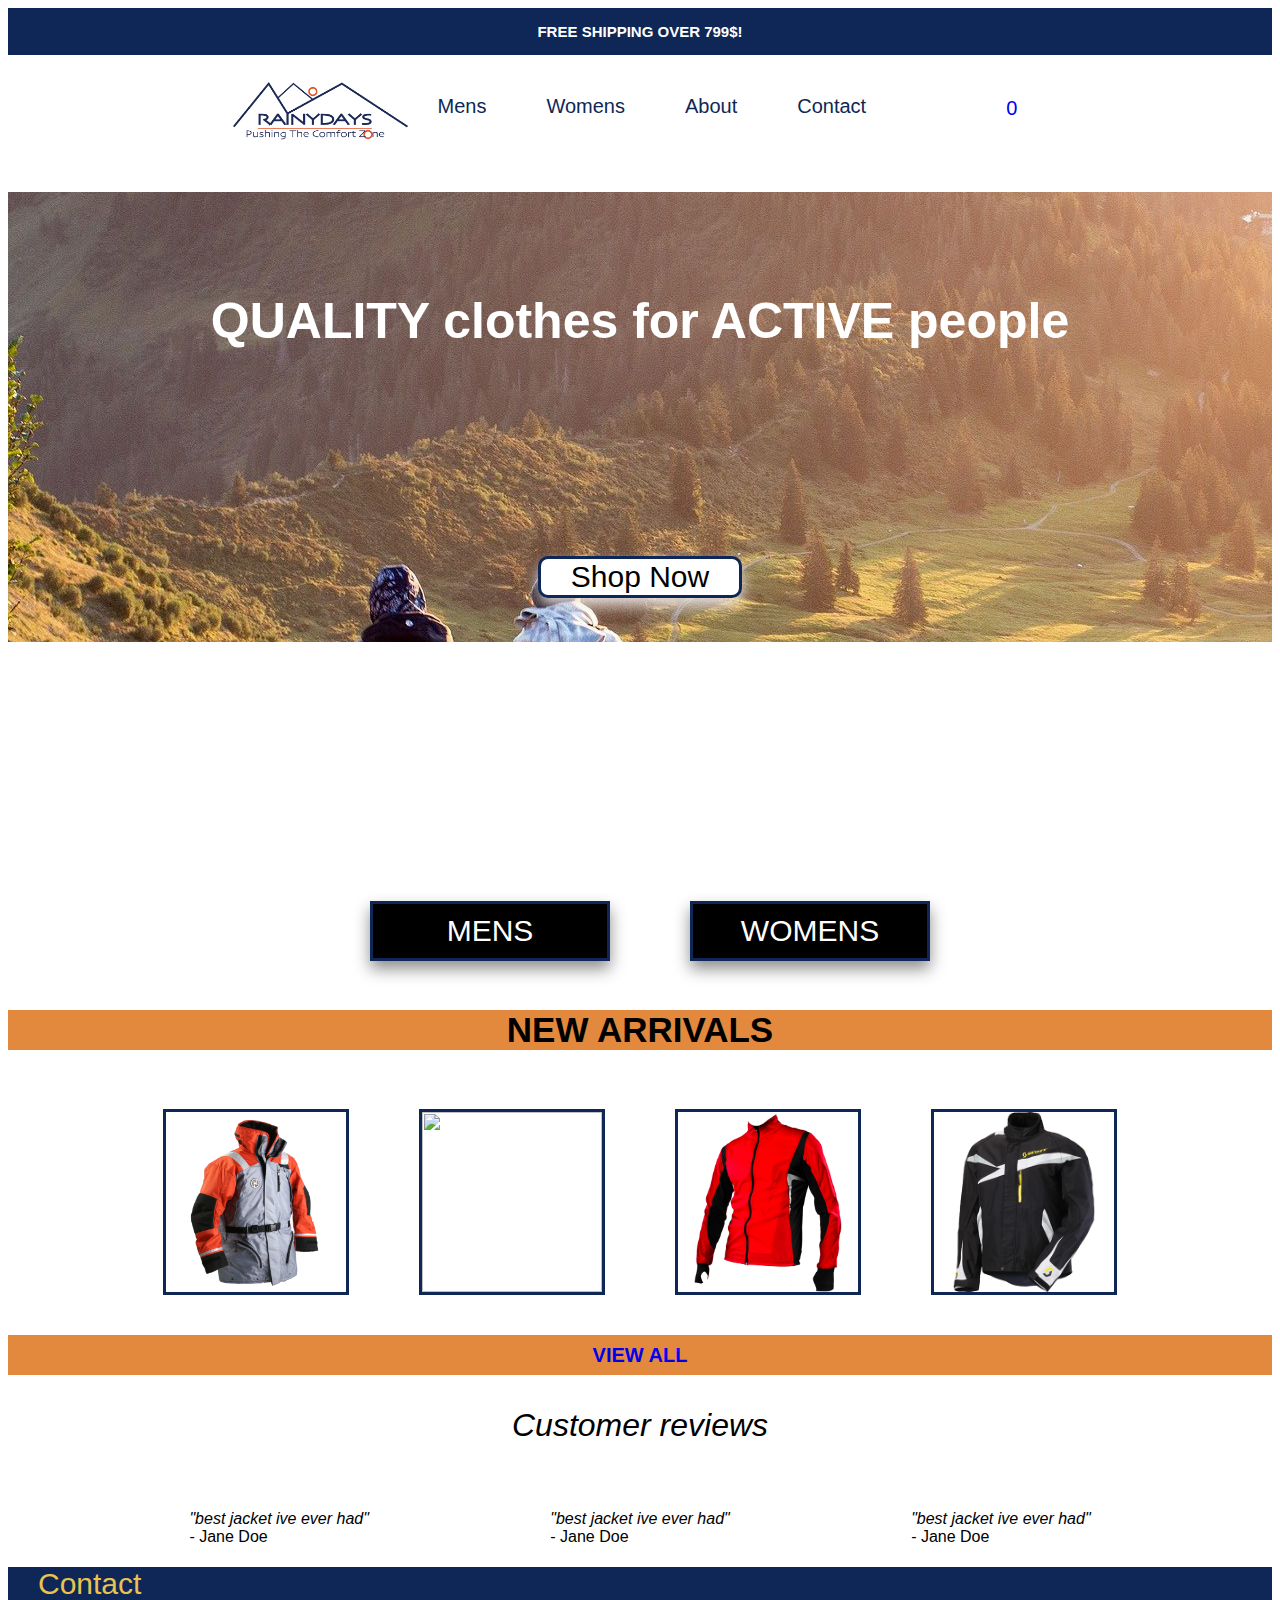
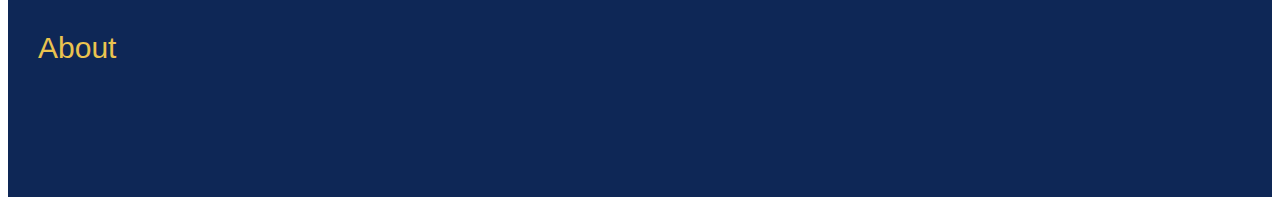
==== commit 3f4debf5: "work on everything" ====
--- a/index.html
+++ b/index.html
@@ -1,104 +1,155 @@
 <!DOCTYPE html>
 <html>
   <head>
-    <link href="css/style.css" rel="stylesheet">
+    <link href="css/style.css" rel="stylesheet" />
     <title>Rainydays Homepage</title>
-    <meta charset="UTF-8">
-    <meta name="description" content="Rainydays clothing company for active outdoor people">
-    <meta name="viewport" content="width=device-width, initial-scale=1.0">
-    <script src="https://kit.fontawesome.com/7078051783.js" crossorigin="anonymous"></script>
+    <meta charset="UTF-8" />
+    <meta
+      name="description"
+      content="Rainydays clothing company for active outdoor people"
+    />
+    <meta name="viewport" content="width=device-width, initial-scale=1.0" />
+    <script
+      src="https://kit.fontawesome.com/7078051783.js"
+      crossorigin="anonymous"
+    ></script>
+    <!-- Hotjar Tracking Code for https://main--preeminent-chimera-54625d.netlify.app -->
+    <script>
+      (function (h, o, t, j, a, r) {
+        h.hj =
+          h.hj ||
+          function () {
+            (h.hj.q = h.hj.q || []).push(arguments);
+          };
+        h._hjSettings = { hjid: 3268944, hjsv: 6 };
+        a = o.getElementsByTagName("head")[0];
+        r = o.createElement("script");
+        r.async = 1;
+        r.src = t + h._hjSettings.hjid + j + h._hjSettings.hjsv;
+        a.appendChild(r);
+      })(window, document, "https://static.hotjar.com/c/hotjar-", ".js?sv=");
+    </script>
   </head>
   <body>
     <div class="announcement">
-     <p><strong> FREE SHIPPING OVER 799$!</strong></p>
+      <p><strong> FREE SHIPPING OVER 799$!</strong></p>
     </div>
     <header>
-      <input type="checkbox" id="menu-checkbox">
+      <input type="checkbox" id="menu-checkbox" />
       <label for="menu-checkbox" class="hamburger-icon">
-        <i class="fas fa-bars"></i></label>
-      <img src="images/logo.png" alt="Logo of MyWebsite.com" class="logo">
+        <i class="fas fa-bars"></i
+      ></label>
+      <img src="images/logo.png" alt="Logo of MyWebsite.com" class="logo" />
       <nav>
-        <a href="mens.html">Mens</a>
-        <a href="mens.html">Womens</a>
+        <a href="newProducts.html">Mens</a>
+        <a href="newProducts.html">Womens</a>
         <a href="about.html">About</a>
         <a href="contact.html">Contact</a>
       </nav>
       <i class="fa-solid fa-magnifying-glass" class="glass"></i>
-      <a href="/register.html"> <i class="fa-solid fa-bag-shopping"></i></a>
+      <div class="bag">
+        <a href="cart.html">
+          <i class="fa-solid fa-bag-shopping"></i><span>0</span></a
+        >
+      </div>
     </header>
-    
 
-<main class="main">
- <h1 class="h1front">QUALITY clothes for ACTIVE people</h1>
- <a href="mens.html"><button class="button1">Shop Now</button></a>
-<section class=section1>
-  <a href="mens.html"> <button class="button2">MENS</button></a>
-  <a href="mens.html"><button class="button2">WOMENS</button></a>
-</section>
-<h2 class="h2front">NEW ARRIVALS</h2>  
-<section>
-   <div class="jakke2">
-     <figure><img src="images/jakke1.png" class="jakke1"></figure>
-     <figure><img src="images/jakke2.png" class="jakke1"></figure>
-     <figure><img src="images/jakke3.png" class="jakke1"></figure>
-     <figure><img src="images/jakke4.png" class="jakke1"></figure>
-    </div>
-    <h3 class="h3view">
-      <a href="mens.html">VIEW ALL</a>
-    </h3>
-</section>
-
-    <p class="customer"><em>Customer reviews</em></p>
-  <section class="reviews">
-    <div class="review1">
-      <div class="star">
-     <i class="fa-solid fa-star"></i>
-     <i class="fa-solid fa-star"></i>
-     <i class="fa-solid fa-star"></i>
-     <i class="fa-solid fa-star"></i>
-     <i class="fa-solid fa-star"></i>
-     <br>
-      </div>
-     <P class="review2"><em>"best jacket ive ever had"</em> <br> - Jane Doe</P>
-    </div>
-    <div class="review1">
-      <div class="star">
-     <i class="fa-solid fa-star"></i>
-     <i class="fa-solid fa-star"></i>
-     <i class="fa-solid fa-star"></i>
-     <i class="fa-solid fa-star"></i>
-     <i class="fa-solid fa-star"></i>
-     <br>
-      </div>
-     <P class="review3"><em>"best jacket ive ever had"</em> <br> - Jane Doe</P>
-    </div>
-    <div class="reviews1">
-      <div class="star">
-        <i class="fa-solid fa-star"></i>
-        <i class="fa-solid fa-star"></i>
-        <i class="fa-solid fa-star"></i>
-        <i class="fa-solid fa-star"></i>
-        <i class="fa-solid fa-star"></i>
-       <br>
-      </div>
-     <P class="review1"><em>"best jacket ive ever had"</em> <br> - Jane Doe</P>
-    </div>
-
-  </section>
-
-    <footer>
-      <div class="footer1">
-         <a href="contact.html" class="contact">Contact</a>
-         <a href="about.html" class="about">About</a>  
-      </div>
-      <section class="footer"> 
-        <i class="fa-brands fa-facebook-square"></i>
-        <i class="fa-brands fa-twitter" class="twitter"></i>
-        <i class="fa-brands fa-instagram" class="instagram"></i>
+    <main class="main">
+      <h1 class="h1front">QUALITY clothes for ACTIVE people</h1>
+      <a href="newProducts.html"><button class="button1">Shop Now</button></a>
+      <section class="section1">
+        <a href="newProducts.html"> <button class="button2">MENS</button></a>
+        <a href="newProducts.html"><button class="button2">WOMENS</button></a>
+      </section>
+      <h2 class="h2front">NEW ARRIVALS</h2>
+      <section>
+        <div class="jakke2">
+          <a href="product.html">
+            <div class="jakkeFigure">
+              <img src="images/jakke1.png" class="jakke1" /></div
+          ></a>
+          <a href="product.html">
+            <div class="jakkeFigure">
+              <img src="images/jakke2.png" class="jakke1" /></div
+          ></a>
+          <a href="product.html">
+            <div class="jakkeFigure">
+              <img src="images/jakke3.png" class="jakke1" /></div
+          ></a>
+          <a href="product.html">
+            <div class="jakkeFigure">
+              <img src="images/jakke4.png" class="jakke1" /></div
+          ></a>
+        </div>
+        <h3 class="h3view">
+          <a href="newProducts.html" class="viewAll">VIEW ALL</a>
+        </h3>
       </section>
 
+      <p class="customer"><em>Customer reviews</em></p>
+      <section class="reviews">
+        <div class="review1">
+          <div class="star">
+            <i class="fa-solid fa-star"></i>
+            <i class="fa-solid fa-star"></i>
+            <i class="fa-solid fa-star"></i>
+            <i class="fa-solid fa-star"></i>
+            <i class="fa-solid fa-star"></i>
+            <br />
+          </div>
+          <p class="review2">
+            <em>"best jacket ive ever had"</em> <br />
+            - Jane Doe
+          </p>
+        </div>
+        <div class="review1">
+          <div class="star">
+            <i class="fa-solid fa-star"></i>
+            <i class="fa-solid fa-star"></i>
+            <i class="fa-solid fa-star"></i>
+            <i class="fa-solid fa-star"></i>
+            <i class="fa-solid fa-star"></i>
+            <br />
+          </div>
+          <p class="review3">
+            <em>"best jacket ive ever had"</em> <br />
+            - Jane Doe
+          </p>
+        </div>
+        <div class="reviews1">
+          <div class="star">
+            <i class="fa-solid fa-star"></i>
+            <i class="fa-solid fa-star"></i>
+            <i class="fa-solid fa-star"></i>
+            <i class="fa-solid fa-star"></i>
+            <i class="fa-solid fa-star"></i>
+            <br />
+          </div>
+          <p class="review1">
+            <em>"best jacket ive ever had"</em> <br />
+            - Jane Doe
+          </p>
+        </div>
+      </section>
 
-    </footer>
+      <footer>
+        <div class="footer1">
+          <a href="contact.html" class="contact">Contact</a>
+          <a href="about.html" class="about">About</a>
+        </div>
+        <section class="footer">
+          <i class="fa-brands fa-facebook-square"></i>
+          <i class="fa-brands fa-twitter" class="twitter"></i>
+          <i class="fa-brands fa-instagram" class="instagram"></i>
+        </section>
+      </footer>
+      <script
+        src="https://kit.fontawesome.com/7078051783.js"
+        crossorigin="anonymous"
+      ></script>
+      <script src="/js/errorMessage.js"></script>
+      <script src="/js/script.js"></script>
+      <script src="/cartScript.js"></script>
     </main>
   </body>
 </html>
--- a/css/style.css
+++ b/css/style.css
@@ -1,682 +1,890 @@
-body{
-    background-color: #ffffff;
-    font-family: helvetica, sans-serif, arial;
+body {
+  background-color: #ffffff;
+  font-family: helvetica, sans-serif, arial;
 }
 .announcement {
-    display: inline-block;
-    height: 100%;
-    text-align: center;
-    width: 100%;
-    background: #0E2756;
-    color: white;
-    font-family: helvetica, sans-serif, arial;
-    vertical-align: middle;
-    font-size: 10px;
-  } 
-  .logo{
-    max-width: 250px; max-height: 60px; padding-top: 10px;}
-
-  header{
-    position: relative;
-    color: #0E2756;
-    padding: 10px;
-}
-
-.header2{
-    display: flex;
-    justify-content:space-between;
-    height: 100px;  
-}
-
-nav{
-    position: absolute;
-}
-nav, #menu-checkbox {
-   display: none;
+  display: inline-block;
+  height: 100%;
+  text-align: center;
+  width: 100%;
+  background: #0e2756;
+  color: white;
+  font-family: helvetica, sans-serif, arial;
+  vertical-align: middle;
+  font-size: 15px;
+}
+.logo {
+  max-width: 250px;
+  max-height: 60px;
+  padding-top: 10px;
+}
+
+header {
+  position: relative;
+  color: #0e2756;
+  padding: 10px;
+}
+
+.header2 {
+  display: flex;
+  justify-content: space-between;
+  height: 100px;
+}
+
+nav {
+  position: absolute;
+}
+nav,
+#menu-checkbox {
+  display: none;
 }
 #menu-checkbox:checked ~ nav {
-   display: inline-flex;
-   flex-direction: column;
-   background-color:#E4E4E4;
-   padding: 20px;
-   font-size: 25px;
-   
-}
-
-
-.navgone{
-    display: none;
-}
-
-nav a{
-    color: #0E2756;
- }
-
-
-.fa-bars{
-    font-size: 40px;
-    margin-left: 20px;
-    margin-top: 10px;
-}
-
-.fa-bag-shopping, .fa-magnifying-glass {
-    font-size: 25px;
-    margin-right: 40px;
-    margin-top: 10px;
-}
-
-.h1front{
-    color: #ffffff; text-align: center; padding-top: 100px; font-size: 50px; padding-bottom: 150px;
-}
-
-.h2summary{
-    color: #0E2756;
-    background-color: grey;
-    display: inline-block;
-}
-
-.namesummary{
-    width: 400px;
-    display: flex;
-    flex-direction: column;
-    justify-content: center;
-    align-items: center;
-    background-color: #ffffff;
-    margin-bottom: 100px;
-
-}
-
-hr{
-    height: 2px;
-    background-color: #0E2756;
-}
-
-
-.customer{
-    text-align: center; font-size: larger;
-}
-
-.checkout{
-    display: flex;
-    justify-content: center;
-    align-content: center;
-    background-color:#0E2756;    
-}
-
-.productsumary{
-    width: 400px;
+  display: inline-flex;
+  flex-direction: column;
+  background-color: #e4e4e4;
+  padding: 20px;
+  font-size: 25px;
+}
+
+.navgone {
+  display: none;
+}
+
+nav a {
+  color: #0e2756;
+}
+
+.fa-bars {
+  font-size: 40px;
+  margin-left: 20px;
+  margin-top: 10px;
+}
+
+.fa-bag-shopping,
+.fa-magnifying-glass {
+  font-size: 25px;
+  margin-right: 40px;
+  margin-top: 10px;
+}
+
+.h1front {
+  color: #ffffff;
+  text-align: center;
+  padding-top: 100px;
+  font-size: 50px;
+  padding-bottom: 150px;
+}
+
+.h2summary {
+  color: #0e2756;
+  background-color: grey;
+  display: inline-block;
+}
+
+.namesummary {
+  width: 400px;
+  display: flex;
+  flex-direction: column;
+  justify-content: center;
+  align-items: center;
+  background-color: #ffffff;
+  margin-bottom: 100px;
+}
+
+hr {
+  height: 2px;
+  background-color: #0e2756;
+}
+
+.customer {
+  text-align: center;
+  font-size: larger;
+}
+
+.checkout {
+  display: flex;
+  justify-content: center;
+  align-content: center;
+  background-color: #0e2756;
+}
+
+.productsumary {
+  width: 400px;
+  display: flex;
+  justify-content: center;
+  align-items: center;
+  background-color: #ffffff;
+}
+
+.summary {
+  color: #ffffff;
+  padding-top: 0%;
+  padding-bottom: 0%;
+  display: flex;
+}
+
+.summarypic {
+  margin-top: 20px;
+}
+.quantity2 {
+  width: 400px;
+  flex-direction: column;
+  display: flex;
+  align-items: center;
+  justify-content: center;
+  background-color: #ffffff;
+}
+
+.main {
+  background-image: url("../images/frontpage2.jpg");
+}
+
+.main {
+  height: 450px;
+}
+
+.maincontact {
+  background-image: url("../images/contactbackground2.jpg");
+}
+.maincontact {
+  display: flex;
+  justify-content: center;
+}
+.aboutbackground {
+  background-image: url("../images/contactbackground2.jpg");
+}
+
+.aboutbackground {
+  display: flex;
+  height: 800px;
+}
+.section1 {
+  display: flex;
+  justify-content: center;
+  height: 100px;
+}
+
+.button1 {
+  display: grid;
+  margin: auto;
+  border-radius: 10px;
+  border: solid #0e2756 3px;
+  font-size: 30px;
+  padding-left: 30px;
+  padding-right: 30px;
+  background-color: #ffffff;
+  margin-bottom: 100px;
+  display: flex;
+  align-items: center;
+  box-shadow: 0px 8px 15px rgba(245, 242, 242, 0.895);
+}
+
+.button2 {
+  margin-top: 150px;
+  margin-left: 20px;
+  border: solid #0e2756 3px;
+  font-size: 30px;
+  padding-left: 20px;
+  padding-right: 20px;
+  height: 60px;
+  width: 240px;
+  display: inline;
+  background-color: #000;
+  color: #ffffff;
+  box-shadow: 0px 8px 15px rgba(0, 0, 0, 0.446);
+}
+
+.inputsum {
+  font-size: 20px;
+}
+
+.h2front {
+  text-align: center;
+  background-color: #e3893d;
+  margin-top: 5cm;
+  height: 40px;
+  font-size: 35px;
+}
+
+.jakke1 {
+  width: 100%;
+  height: 100%;
+  object-fit: contain;
+}
+
+.jakkeFigure {
+  width: 180px;
+  height: 180px;
+  border: #0e2756 solid;
+}
+
+.jakke2 {
+  display: flex;
+  flex-wrap: wrap;
+  flex-direction: row;
+  align-items: center;
+  justify-content: center;
+  gap: 10px;
+}
+figure {
+  margin: 0px;
+}
+
+.h3view {
+  text-align: center;
+  background-color: #e3893d;
+  margin-top: 10px;
+  height: 40px;
+  font-size: 30px;
+}
+
+.customer {
+  font-size: xx-large;
+}
+
+.reviews {
+  display: flex;
+  justify-content: center;
+  flex-direction: row;
+}
+
+.star {
+  color: #eac34f;
+}
+
+footer {
+  background-color: #0e2756;
+  width: auto;
+  height: 180px;
+  padding-bottom: 50px;
+}
+
+.contacttext {
+  color: #ffffff;
+  font-size: 20px;
+}
+
+.contact,
+.about {
+  color: #eac34f;
+  display: block;
+  font-size: 30px;
+  text-decoration: none;
+  margin-top: 5px;
+}
+.footer {
+  color: #eac34f;
+  font-size: 50px;
+  text-align: end;
+  text-overflow: clip;
+  padding-right: 10px;
+}
+
+.h1allproducts {
+  color: #0e2756;
+  font-size: 60px;
+  padding-bottom: 2%;
+}
+
+.products {
+  display: flex;
+  flex-wrap: wrap;
+}
+
+.flex-container {
+  padding: 1%;
+  display: flex;
+  flex-wrap: wrap;
+  justify-content: center;
+}
+
+.item1 {
+  display: flex;
+  flex-direction: column;
+  justify-content: center;
+  align-items: center;
+  border: #0e2756 solid 5px;
+  margin: 5px;
+  background-color: #e4e4e4;
+}
+
+figcaption {
+  text-align: center;
+  font-size: 25px;
+}
+
+figure {
+  display: grid;
+  justify-content: center;
+  box-sizing: border-box;
+  padding: 10px;
+}
+
+a {
+  text-decoration: none;
+}
+
+.h4about {
+  color: #ffffff;
+  font-size: 40px;
+  display: flex;
+  align-items: center;
+  justify-content: center;
+  margin: auto;
+  background-color: #0e2756;
+  padding: 150px;
+  opacity: 80%;
+  border-radius: 47px;
+  box-shadow: 0 5px 100px #e3893d;
+}
+
+.h1contact {
+  color: #0e2756;
+  font-size: 50px;
+  margin-right: 50px;
+}
+
+.name,
+.email {
+  flex-direction: column;
+  padding-top: 5px;
+}
+
+.website {
+  margin-top: 7px;
+  margin-bottom: 10px;
+  display: flex;
+  flex-direction: column;
+  justify-content: center;
+  align-items: center;
+}
+
+.containerform {
+  min-width: 400px;
+  background-color: #0e2756;
+  justify-content: center;
+  align-items: center;
+  display: flex;
+  box-shadow: 0 5px 100px #e3893d;
+  flex-direction: column;
+}
+
+.contactForm {
+  display: flex;
+  flex-direction: r;
+}
+
+form {
+  height: 75vh;
+  width: 10vw;
+  display: flex;
+  place-content: center;
+  flex-direction: column;
+  align-items: center;
+  color: #e4e4e4;
+}
+
+.form-error {
+  display: none;
+  color: red;
+  font-size: 0.9rem;
+  margin-top: 2px;
+}
+
+label {
+  margin: 10px;
+}
+
+.labelcontact {
+  color: #ffffff;
+  font-size: 20px;
+}
+.infosummary {
+  display: flex;
+  justify-content: center;
+  align-items: center;
+}
+
+.checkoutcontainer {
+  background-image: url(/images/rocks.jpg);
+}
+
+label {
+  display: block;
+}
+
+.labelsum {
+  font-size: 20px;
+}
+.inputsum {
+  border: solid 3px;
+  width: 250px;
+}
+
+.labelquant {
+  margin-left: 0%;
+}
+.inputqunt {
+  width: 50px;
+}
+
+.submitbutton {
+  border: solid;
+  margin-top: 10px;
+  width: 120px;
+  border-radius: 47px;
+  font-size: large;
+  padding: 5px;
+  background-color: #ffffff;
+  margin-bottom: 20px;
+}
+
+.h1about {
+  color: #0e2756;
+  font-size: 50px;
+  margin-right: 80px;
+}
+
+.summarypic {
+  height: 150px;
+}
+
+.mainthankyou {
+  background-image: url(../images/2.jpg);
+}
+.thankyoucontainer {
+  display: flex;
+  flex-direction: column;
+  align-items: center;
+  margin-bottom: 5%;
+  padding-top: 5%;
+}
+.thankyou {
+  font-size: 40px;
+  color: #ffffff;
+}
+
+.thankyoup {
+  font-size: 30px;
+  margin-bottom: 0%;
+  color: #ffffff;
+}
+
+.thankyoup2 {
+  font-size: 25px;
+  color: #ffffff;
+}
+
+.logo2 {
+  max-width: 250px;
+  max-height: 60px;
+  background-color: #ffffff;
+  padding: 10px;
+  margin-bottom: 10px;
+}
+
+.product {
+  display: flex;
+  flex-wrap: wrap;
+  justify-content: center;
+}
+
+.sizes {
+  display: flex;
+  margin-bottom: 20px;
+}
+
+.h2product {
+  font-size: 50px;
+}
+
+.buyDiv {
+  display: flex;
+  align-items: center;
+  justify-content: center;
+}
+.buyButton {
+  width: 140px;
+  height: 45px;
+  font-family: "Roboto", sans-serif;
+  font-size: 11px;
+  text-transform: uppercase;
+  letter-spacing: 2.5px;
+  font-weight: 500;
+  color: #fff;
+  background-color: #0c0c0c;
+  border: none;
+  border-radius: 45px;
+  box-shadow: 0px 8px 15px rgba(2, 2, 2, 0.2);
+  transition: all 0.3s ease 0s;
+  cursor: pointer;
+  outline: none;
+}
+
+.viewButton,
+.add-cart2 {
+  width: 140px;
+  height: 45px;
+  font-family: "Roboto", sans-serif;
+  font-size: 11px;
+  text-transform: uppercase;
+  letter-spacing: 2.5px;
+  font-weight: 500;
+  color: #000;
+  background-color: #fff;
+  border: none;
+  border-radius: 45px;
+  box-shadow: 0px 8px 15px rgba(2, 2, 2, 0.2);
+  transition: all 0.3s ease 0s;
+  cursor: pointer;
+  outline: none;
+}
+
+.add-cart2:hover,
+.viewButton:hover,
+.buyButton:hover {
+  background-color: #eac34f;
+  box-shadow: 0px 15px 20px rgba(0, 0, 0, 0.4);
+  color: #fff;
+  transform: translateY(-7px);
+}
+
+.contactButton {
+  width: 140px;
+  height: 45px;
+  font-family: "Roboto", sans-serif;
+  font-size: 11px;
+  text-transform: uppercase;
+  letter-spacing: 2.5px;
+  font-weight: 500;
+  color: #000;
+  background-color: #fff;
+  border: none;
+  border-radius: 45px;
+  box-shadow: 0px 8px 15px rgba(0, 0, 0, 0.1);
+  transition: all 0.3s ease 0s;
+  cursor: pointer;
+  outline: none;
+}
+
+.contactButton:hover {
+  background-color: #eac34f;
+  box-shadow: 0px 15px 20px rgba(46, 229, 157, 0.4);
+  color: #fff;
+  transform: translateY(-7px);
+}
+
+.subButton {
+  display: flex;
+  justify-content: center;
+  justify-items: center;
+  padding-top: 25px;
+}
+
+.cartContainer,
+.products-container {
+  display: flex;
+  justify-content: center;
+  flex-wrap: wrap;
+  margin-top: 50px;
+  padding-bottom: 10px;
+}
+
+.cartImage {
+  margin-right: 20px;
+  margin-left: 20px;
+  position: relative;
+  overflow: hidden;
+  display: flex;
+  flex-direction: column;
+  flex-wrap: wrap;
+  align-items: center;
+}
+
+.add-cart {
+  position: absolute;
+  width: 100%;
+  background-color: black;
+  transition: all 0.3s ease-in-out;
+  opacity: 0;
+  cursor: pointer;
+  text-align: center;
+  color: #e4e4e4;
+}
+
+.cartImage:hover .cart1,
+.cartImage:hover .cart2,
+.cartImage:hover .cart3,
+.cartImage:hover .cart4 {
+  bottom: 50px;
+  opacity: 1;
+  padding: 10px;
+  text-decoration: none;
+}
+
+.button1:hover,
+.button2:hover {
+  background-color: #e3893d;
+  transform: translateY(-7px);
+}
+
+.viewAll:hover {
+  font-size: 30px;
+  color: aliceblue;
+}
+
+.size,
+.size2,
+.size3,
+.size4 {
+  border: #0e2756 solid 2px;
+  margin: 10px;
+  padding: 5px;
+  font-size: 25px;
+}
+
+.message {
+  background: green;
+  padding: 1rem;
+  color: white;
+  border-radius: 1rem;
+  margin-bottom: 1rem;
+}
+
+/*------------Cart Page--------------*/
+
+.products-container {
+  max-width: 650px;
+  justify-content: space-around;
+  margin: 0 auto;
+  margin-top: 50px;
+}
+
+.products-container fa-circle-xmark {
+  font-size: 25px;
+  color: blue;
+}
+
+.product-header {
+  width: 100%;
+  max-width: 650px;
+  display: flex;
+  justify-content: flex-start;
+  border-bottom: 4px solid #0c0c0c;
+  margin: 0 auto;
+}
+
+.product-title {
+  width: 45%;
+  border-bottom: 1px solid #0c0c0c;
+}
+
+.price {
+  width: 15%;
+  display: flex;
+  align-items: center;
+  border-bottom: 1px solid #0c0c0c;
+}
+
+.quantity {
+  width: 30%;
+  border-bottom: 1px solid #0c0c0c;
+  display: flex;
+  align-items: center;
+}
+.product-cart {
+  width: 100%;
+  display: flex;
+  flex-wrap: wrap;
+  justify-content: space-between;
+}
+
+.total {
+  width: 10%;
+  border-bottom: 4px solid #0c0c0c;
+  display: flex;
+  align-items: center;
+}
+
+.product {
+  display: flex;
+  align-items: center;
+  padding: 10px 0;
+  border-bottom: 1px solid #0c0c0c;
+}
+
+.basketTotalContainer {
+  display: flex;
+  justify-content: space-between;
+  width: 100%;
+  padding: 10px 0;
+}
+
+.basketTotalTitle {
+  width: 30%;
+}
+
+.basketTotal {
+  width: 10%;
+}
+
+#thankYouMessage {
+  display: none;
+}
+/* desktop*/
+@media (min-width: 804px) {
+  nav,
+  header {
     display: flex;
     justify-content: center;
     align-items: center;
-    background-color:#ffffff;   
-}
-
-.summary{
-    color:#ffffff;
-    padding-top: 0%;padding-bottom: 0%;
-    display: flex;  
-}
-
-.summarypic{
-    margin-top: 20px;
-}
-.quantity2{
-    width: 400px;
-    flex-direction: column;
-    display: flex;
-    align-items: center;
-    justify-content: center;
-    background-color: #ffffff;
-}
-
-.main{
-    background-image: url("../images/frontpage2.jpg")
-}
-
-.main{
-    height: 450px;   
-}
-
-.maincontact{
-    background-image: url("../images/contactbackground2.jpg")
-}
-.maincontact{
+    position: static;
+  }
+
+  a {
+    margin: 30px;
+    font-size: 20px;
+  }
+  .hamburger-icon {
+    display: none;
+  }
+  nav a {
+    display: inline-block;
+    text-decoration: none;
+  }
+  .reviews {
     display: flex;
     justify-content: center;
-    
-}
-.aboutbackground{
-    background-image: url("../images/contactbackground2.jpg")
-}
-
-.aboutbackground{
+    flex-direction: row;
+    justify-content: space-evenly;
+  }
+}
+
+/*tablet*/
+@media only screen and (min-width: 481px) and (max-width: 803px) {
+  .h1contact {
+    display: none;
+  }
+
+  header {
     display: flex;
-    height:800px;   
-}
-.section1{
-    display: flex;
-    justify-content: center;
-    height: 100px;   
-}
-
-.button1{
-    display: grid; margin: auto; border-radius: 56px; border: solid #0E2756 5px;font-size: 30px;padding-left: 30px; padding-right: 30px;
-    }
-
-.button2{
-margin-top: 150px;
-margin-left: 20px;
-border: solid #0E2756 3px;
-font-size: 30px;
-padding-left: 20px;
-padding-right: 20px;
-height: 60px;
-width: 240px;
-display: inline;
-background-color: #ffffff;
-color: #0E2756;
-}
-
-.inputsum{
-font-size: 20px;;
-}
-
-.h2front{
-    text-align: center;
-    background-color:#E3893D;
-    margin-top: 5cm;
-    height: 40px;
-    font-size: 35px;
-}
-
-.jakke1{
-    border: #0E2756 solid;
-    width: 180px;
-    height: 180PX;
-    object-fit: cover;
-       }
-
- .jakke2{
-    display: flex;
-    flex-wrap: wrap;
-    flex-direction: row;
+    justify-content: space-between;
     align-items: center;
-    justify-content: center;
-    gap: 10px;
- }
-figure{
-    margin: 0px;   
-}
-
-.h3view{
-    text-align: center;
-    background-color:#E3893D;
-    margin-top: 10px;
-    height: 40px;
+  }
+
+  .button2 {
+    margin-top: 100px;
+    margin-left: 20px;
+    border: solid #0e2756 3px;
     font-size: 30px;
-}
-
-.customer{
-    font-size: xx-large;
-}
-
-.reviews{
-    display:flex;
-    justify-content:center;
-    flex-direction: row;    
-}
-
-.star{
-    color: #EAC34F;
-}
-
-
-footer{
-    background-color: #0E2756; width: auto; height: 180px;
-   padding-bottom: 50px;
-}
-
-.contacttext{
-    color: #ffffff;
-    font-size: 20px;
-   
-}
-
-.contact, .about{
-    color: #EAC34F;
-    display:block;
-    font-size: 30px;
-    text-decoration: none;
-    margin-top: 5px;  
-}
-.footer{
-    color: #EAC34F;
-    font-size: 50px;
-    text-align:end;
-    text-overflow: clip;
-    padding-right: 10px;
-    }
-
-    .h1allproducts{
-        color: #0E2756;
-        font-size: 60px;
-        padding-bottom: 2%;
-    }
-
-.products{
-    display: flex;
-    flex-wrap: wrap;
-    }
-
-.flex-container{
-  padding: 1%;
-  display: flex;
-  flex-wrap: wrap;
-  justify-content: center;
-}
-
-.item1{
-    display: flex;
-    flex-direction: column;
-    justify-content: center;
-    align-items: center;
-    border: #0E2756 solid 5px;
-    margin: 5px;
-    background-color: #E4E4E4;
-}
-
-figcaption{
-    text-align: center;
-    font-size: 25px;
-}
-
-figure{
-    display: grid;
-    justify-content: center;
-    box-sizing: border-box;
-    padding: 10px;    
-}
-
-button{
-    border: solid;
-    border-radius: 20px;
-    font-size: 20px;
+    padding-left: 20px;
+    padding-right: 20px;
+    height: 60px;
+    width: 200px;
+    display: inline;
     background-color: #ffffff;
-    display: flex;
-    padding: 10px;   
-}
-
-a{
-    text-decoration: none;
-}
-
-.h4about{
-    color: #ffffff;
-    font-size: 40px;
-    display: flex;
-    align-items: center;
-    justify-content: center;
-    margin: auto;
-    background-color: #0E2756;
-    padding: 150px;
-    opacity: 80%;
-    border-radius: 47px;
-    box-shadow: 0 5px 100px #E3893D;
-
-}
-
-.h1contact{
-    color: #0E2756;
-    font-size: 50px;
-    margin-right: 50px;
-}
-
-.name,.email {
-    flex-direction: column;
-    padding-top: 5px;
-}
-
-.website{
-    margin-top: 7px;
-    margin-bottom: 10px;
-    display: flex;
-    flex-direction: column;
-    justify-content: center;
-    align-items: center;
-}
-
-.containerform{
-    min-width: 400px;
-    background-color:#0E2756;
-    justify-content: center;
-    align-items: center;
-    display: flex;
-    box-shadow: 0 5px 100px #E3893D;
-    flex-direction: column;
-  }
-
-  form{
-    height: 75vh;
-    width: 30vw;
-    display: grid;
-    place-content: center;
-  }
-
-  .name, .email, .message, .button {
-      display: flex;
-      align-items: center;
-      justify-content: center 
-  }
-
-  .labelcontact{
-      color: #ffffff;
-      font-size: 20px;
-  }
-.infosummary{
-    display: flex;
-    justify-content: center;
-    align-items: center;
-    
-}
-
-.checkoutcontainer{
-    background-image: url(/images/rocks.jpg);
-}
-
-.labelsum{
-    font-size: 20px;
-;
-}
-.inputsum{
-    border: solid 3px; 
-    width: 250px;
-}
-
-.labelquant{
-    margin-left: 0%;
-}
-.inputqunt{
-    width: 50px;
-}
-
-.submitbutton{
-    border: solid;
-    margin-top: 10px;
-    width: 120px;
-    border-radius: 47px;
-    font-size: large;
-    padding: 5PX;
-    background-color: #ffffff;
-    margin-bottom: 20px;   
-}
-  h5{
-    display: flex;
-    justify-content: flex-end;
-    color: #ffffff; 
-}
-
-.h1about{
-    color: #0E2756;
-    font-size: 50px;
-    margin-right: 80px;
-}
-
-.summarypic{
-    height: 150px;
-}
-
-.mainthankyou{
-    background-image:url(../images/2.jpg)
-}
-.thankyoucontainer{
+    color: #0e2756;
+  }
+}
+
+/*mobile*/
+
+@media only screen and (max-width: 480px) {
+  h1 {
+    font-size: 2em;
+  }
+
+  .jakke2 {
     display: flex;
     flex-direction: column;
     align-items: center;
-    margin-bottom: 5%;
-    padding-top: 5%;
-    
-}
-.thankyou{
-    font-size: 40px;
-    color: #ffffff;   
-}
-
-.thankyoup{
-    font-size: 30px;
-    margin-bottom: 0%;
-    color: #ffffff;
-}
-
-.thankyoup2{
-    font-size: 25px;
-    color: #ffffff;
-}
-
-.logo2{
-    max-width: 250px; max-height: 60px;
-    background-color: #ffffff;
-    padding: 10px;
-    margin-bottom: 10px;
-}
-
-.product{
+  }
+
+  .search {
+    display: none;
+  }
+
+  .fa-magnifying-glass {
+    font-size: 20px;
+    margin-right: 10px;
+    margin-left: px;
+  }
+
+  .fa-bag-shopping {
+    font-size: 20px;
+    margin-top: 10px;
+  }
+
+  .fa-bars {
+    font-size: 20px;
+    margin-left: 10px;
+    margin-right: 20px;
+    margin-top: 10px;
+  }
+
+  .section1 {
     display: flex;
-    flex-wrap: wrap;
+    flex-direction: column;
+    align-items: center;
+  }
+
+  .button2 {
+    margin-top: 20px;
+  }
+  h2 {
+    margin-top: 100px;
+  }
+  .reviews {
+    display: flex;
     justify-content: center;
-}
-
-.sizes{
+    flex-direction: column;
+  }
+
+  .contact,
+  .about,
+  .footer,
+  .star {
     display: flex;
-    margin-bottom: 20px;   
-}
-
-.h2product{
-    font-size: 50px;
-}
-
-
-.size{
-    border: #0E2756 solid 2px;
-    margin: 10px;
-    padding: 5px;
-    font-size: 25px;
-}
-
-/* desktop*/
-@media (min-width: 804px) {
-    nav, header {
-    display: flex;
-    justify-content:center;
-    align-items: center;
-    position: static;}
-  
-    a{
-        margin:30px;
-        font-size: 20px;   
-    }
-     .hamburger-icon {
-         display: none;
-     }
-     nav a{ 
-         display: inline-block;
-         text-decoration: none;
-    }
-    .reviews{
-      display: flex;
-      justify-content: center;
-      flex-direction: row;
-      justify-content: space-evenly;
-  }
-  }
-
-  
-
-  /*tablet*/
-  @media only screen and (min-width:481px) and (max-width:803px){
-      .h1contact{
-          display: none;
-      }
-
-      header{
-          display: flex;
-          justify-content: space-between;
-          align-items: center;
-      }
-
-      
-
-      .button2{
-        margin-top: 100px;
-        margin-left: 20px;
-        border: solid #0E2756 3px;
-        font-size: 30px;
-        padding-left: 20px;
-        padding-right: 20px;
-        height: 60px;
-        width: 200px;
-        display: inline;
-        background-color: #ffffff;
-        color: #0E2756;
-        }
-
-
-     
-
-  }
-
-
-      
-
-/*mobile*/
-
-  @media only screen and (max-width:480px){
-     
-      h1{
-         font-size: 2em;
-      }
-      
-     
-    .jakke2{
-        display: flex;
-        flex-direction: column;
-        align-items: center;
-    }
-
-    .search{
-        display: none;
-    }
-
-    .fa-magnifying-glass{
-        font-size: 20px;
-        margin-right: 10px;
-        margin-left:px;
-      
-    }
-
-    .fa-bag-shopping{
-        font-size: 20px;
-        margin-top: 10px;
-    }
-
-    .fa-bars{
-        font-size: 20px;
-        margin-left: 10px;
-        margin-right: 20px;
-        margin-top: 10px;
-    }
-   .jakke1{
-       height: 280px;
-       width: 280px;
-   }
-   .section1{
-    display: flex;
-        flex-direction: column;
-        align-items: center;
-        
-   }
-
-   .button1{
-       margin-bottom: 100px;
-       display:flex;
-       align-items: center;
-   }
-   .button2{
-       margin-top: 20px;
-    ;
-       
-   }
-   h2{
-       margin-top: 100px;
-   }
-   .reviews{
-    display:flex;
-    justify-content:center;
-    flex-direction:column;
-}
-   
-
-   .contact, .about, .footer, .star{
-       
-       display:flex;
-       justify-content: center;
-       padding-top: 2px;
-       margin-top: 5px;
-   }
-   .aboutbackground{
-       background-image: url(../images/mountain.jpg);
-
-   }
-   .aboutbackground{
-       height: 200PX;
-       margin-bottom: 200px;
-       
-   }
-   .h4about{
-       font-size: 20px;
-       padding: 60px;
-       margin-top: 205px;
-       padding-bottom: 50px;
-       border-radius: 0%;
-       opacity: 100%;
-   }
-
-   .h1contact{
-       display: none;
-   }
-
-   .h1about{
-       display: none;
-   }
-
-   .jakke3{
-       height: 100px;
-       width: 100px;
-   }
-   .item1{
-       border: solid;
-       border-color: #0E2756;
-       margin: 2px;
-   }
-
-   button{
+    justify-content: center;
+    padding-top: 2px;
+    margin-top: 5px;
+  }
+  .aboutbackground {
+    background-image: url(../images/mountain.jpg);
+  }
+  .aboutbackground {
+    height: 200px;
+    margin-bottom: 200px;
+  }
+  .h4about {
+    font-size: 20px;
+    padding: 60px;
+    margin-top: 205px;
+    padding-bottom: 50px;
+    border-radius: 0%;
+    opacity: 100%;
+  }
+
+  .h1contact {
+    display: none;
+  }
+
+  .h1about {
+    display: none;
+  }
+
+  .jakke3 {
+    height: 100px;
+    width: 100px;
+  }
+  .item1 {
     border: solid;
-    border-radius: 20px;
-    font-size: 20px;
-    background-color: #ffffff;
-    display: flex;
-    padding: 6px;   
-}
-
-footer{
+    border-color: #0e2756;
+    margin: 2px;
+  }
+
+  footer {
     margin-top: 50px;
     padding-top: 50px;
-}    
-  }
-
- 
-
- 
-
- 
- 
- 
+  }
+}
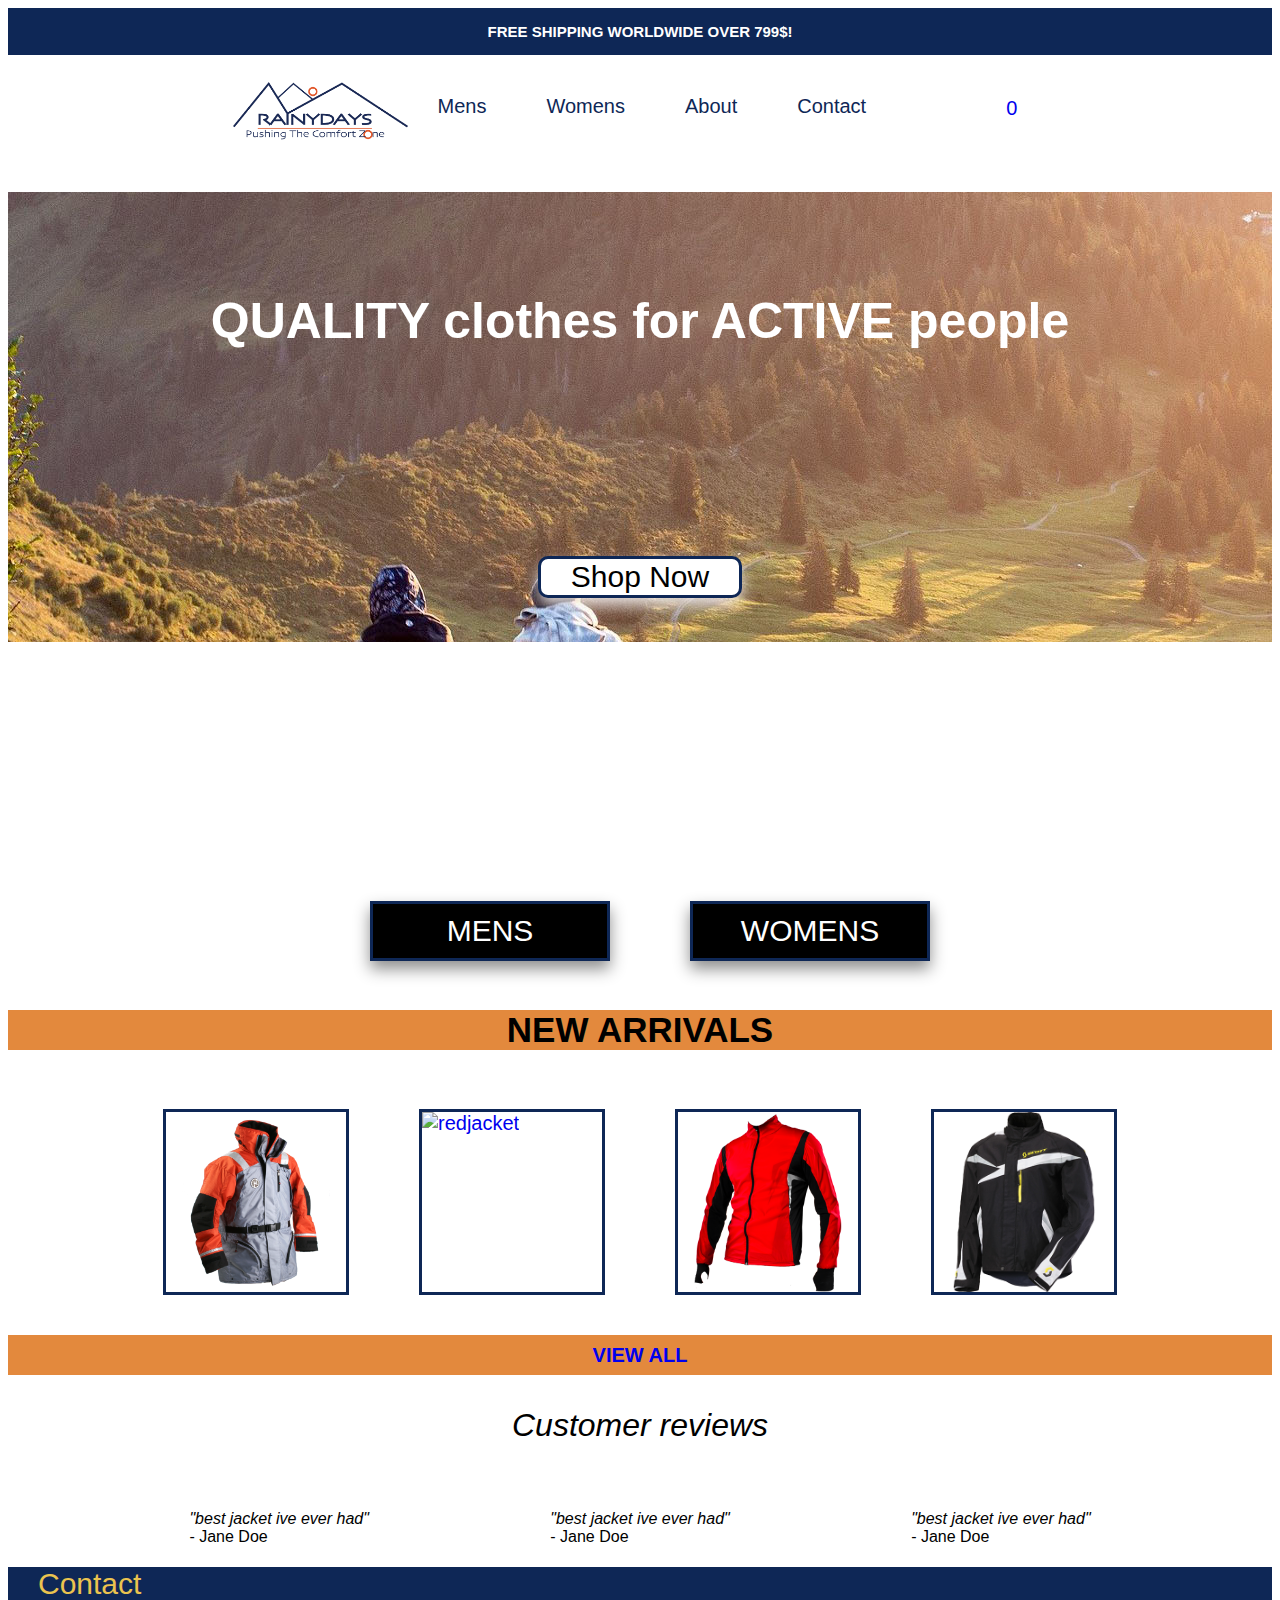
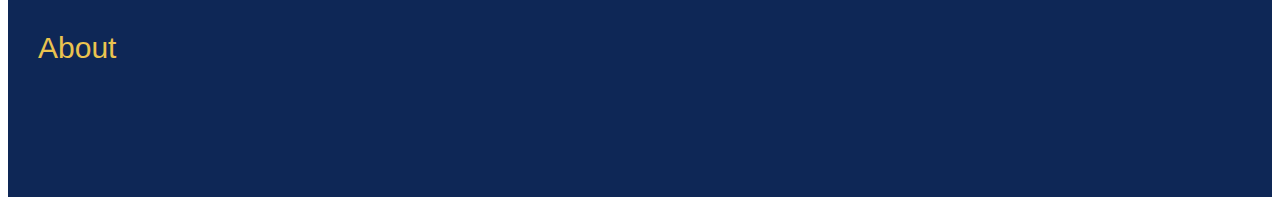
==== commit 30b9536f: "last work" ====
--- a/index.html
+++ b/index.html
@@ -32,7 +32,7 @@
   </head>
   <body>
     <div class="announcement">
-      <p><strong> FREE SHIPPING OVER 799$!</strong></p>
+      <p><strong> FREE SHIPPING WORLDWIDE OVER 799$!</strong></p>
     </div>
     <header>
       <input type="checkbox" id="menu-checkbox" />
@@ -66,19 +66,19 @@
         <div class="jakke2">
           <a href="product.html">
             <div class="jakkeFigure">
-              <img src="images/jakke1.png" class="jakke1" /></div
+              <img src="images/jakke1.png" class="jakke1" alt="blackjacket" /></div
           ></a>
           <a href="product.html">
             <div class="jakkeFigure">
-              <img src="images/jakke2.png" class="jakke1" /></div
+              <img src="images/jakke2.png" class="jakke1" alt="redjacket"/></div
           ></a>
           <a href="product.html">
             <div class="jakkeFigure">
-              <img src="images/jakke3.png" class="jakke1" /></div
+              <img src="images/jakke3.png" class="jakke1" alt="greenjacket" /></div
           ></a>
           <a href="product.html">
             <div class="jakkeFigure">
-              <img src="images/jakke4.png" class="jakke1" /></div
+              <img src="images/jakke4.png" class="jakke1" alt="bluejacket" /></div
           ></a>
         </div>
         <h3 class="h3view">
--- a/css/style.css
+++ b/css/style.css
@@ -730,6 +730,9 @@
 
 #thankYouMessage {
   display: none;
+  padding: 50px;
+  background-color: #000;
+ 
 }
 /* desktop*/
 @media (min-width: 804px) {
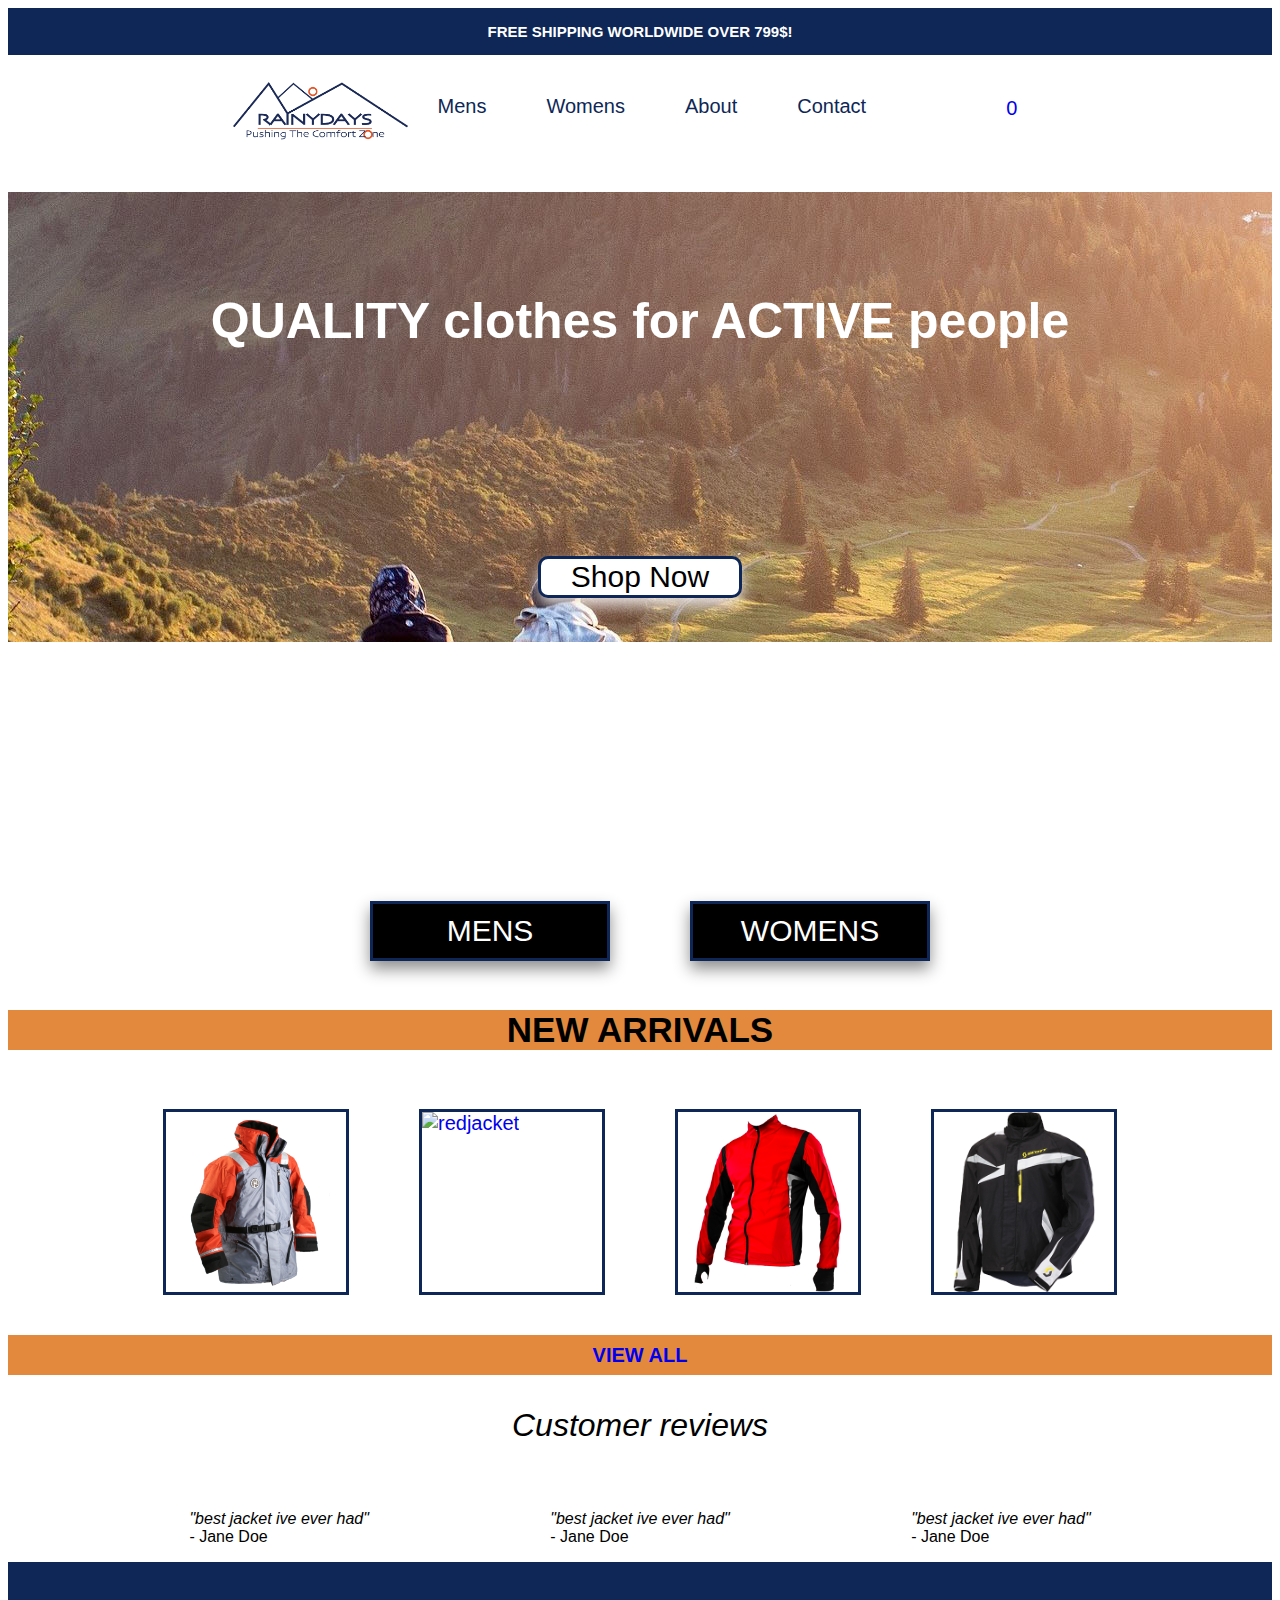
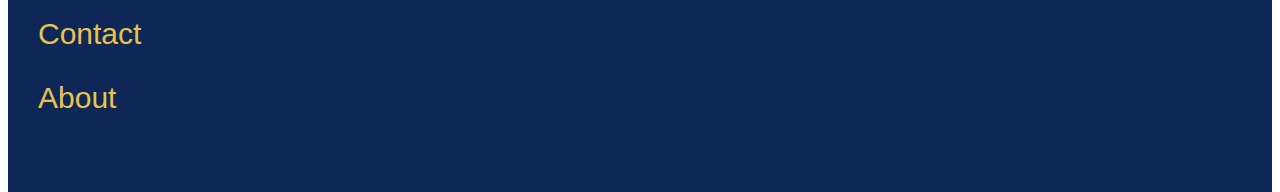
==== commit 9d21e9e4: "wc rest api" ====
--- a/index.html
+++ b/index.html
@@ -41,8 +41,8 @@
       ></label>
       <img src="images/logo.png" alt="Logo of MyWebsite.com" class="logo" />
       <nav>
-        <a href="newProducts.html">Mens</a>
-        <a href="newProducts.html">Womens</a>
+        <a href="/productlistAPI.html">Mens</a>
+        <a href="/productlistAPI.html">Womens</a>
         <a href="about.html">About</a>
         <a href="contact.html">Contact</a>
       </nav>
@@ -56,10 +56,10 @@
 
     <main class="main">
       <h1 class="h1front">QUALITY clothes for ACTIVE people</h1>
-      <a href="newProducts.html"><button class="button1">Shop Now</button></a>
+      <a href="/productlistAPI.html"><button class="button1">Shop Now</button></a>
       <section class="section1">
-        <a href="newProducts.html"> <button class="button2">MENS</button></a>
-        <a href="newProducts.html"><button class="button2">WOMENS</button></a>
+        <a href="/productlistAPI.html"> <button class="button2">MENS</button></a>
+        <a href="/productlistAPI.html"><button class="button2">WOMENS</button></a>
       </section>
       <h2 class="h2front">NEW ARRIVALS</h2>
       <section>
@@ -82,7 +82,7 @@
           ></a>
         </div>
         <h3 class="h3view">
-          <a href="newProducts.html" class="viewAll">VIEW ALL</a>
+          <a href="/productlistAPI.html" class="viewAll">VIEW ALL</a>
         </h3>
       </section>
 
--- a/css/style.css
+++ b/css/style.css
@@ -18,6 +18,40 @@
   max-height: 60px;
   padding-top: 10px;
 }
+
+
+.productsApi{
+  display: flex;
+  flex-direction: column;
+  align-items: center; 
+  
+}
+
+.game-detail{
+  display: flex;
+  flex-direction: column;
+  align-items: center;
+}
+
+.product-image, .productImage{
+  height: 200px;
+  width: 200px;
+  background-repeat: no-repeat;
+  background-size: contain;
+ 
+}
+
+.productDetail-image{
+  height: 200px;
+  width: 200px;
+  background-repeat: no-repeat;
+  background-size: contain;
+  border: solid;
+}
+
+
+
+
 
 header {
   position: relative;
@@ -278,6 +312,10 @@
   text-align: end;
   text-overflow: clip;
   padding-right: 10px;
+}
+
+.footer1 {
+  padding-top: 50px;
 }
 
 .h1allproducts {
@@ -651,6 +689,8 @@
   margin-bottom: 1rem;
 }
 
+
+
 /*------------Cart Page--------------*/
 
 .products-container {
@@ -732,7 +772,10 @@
   display: none;
   padding: 50px;
   background-color: #000;
- 
+}
+
+.remove {
+  color: aqua;
 }
 /* desktop*/
 @media (min-width: 804px) {
@@ -890,4 +933,118 @@
     margin-top: 50px;
     padding-top: 50px;
   }
-}
+
+  .mobileImage,
+  .productpicture {
+    width: 200px;
+  }
+  .cartImage {
+    margin-bottom: 20px;
+  }
+
+  .products-container {
+    max-width: 300px;
+
+    margin: 0 auto;
+    margin-top: 50px;
+  }
+
+  .products-container fa-circle-xmark {
+    font-size: 15px;
+    color: blue;
+  }
+
+  .product-header {
+    width: 100%;
+    max-width: 400px;
+    display: flex;
+    flex-wrap: wrap;
+    justify-content: flex-start;
+    border-bottom: 4px solid #0c0c0c;
+    margin: 0 auto;
+  }
+
+  .product-title {
+    width: 30%;
+    border-bottom: 1px solid #0c0c0c;
+  }
+
+  .price {
+    width: 15%;
+    display: flex;
+    align-items: center;
+    border-bottom: 1px solid #0c0c0c;
+  }
+
+  .quantity {
+    width: 2%;
+    border-bottom: 1px solid #0c0c0c;
+    display: flex;
+    align-items: center;
+  }
+  .product-cart {
+    width: 100%;
+    display: flex;
+    flex-wrap: wrap;
+    justify-content: space-between;
+  }
+
+  .total {
+    display: none;
+  }
+
+
+
+
+.productApi{
+  display: flex;
+  align-items: center;
+}
+
+  .product {
+    display: flex;
+    align-items: center;
+    padding: 10px 0;
+    border-bottom: 1px solid #0c0c0c;
+  }
+
+  .basketTotalContainer {
+    display: flex;
+    flex-direction: column;
+    justify-content: space-between;
+    width: 100%;
+    padding: 10px 0;
+  }
+
+  .basketTotalTitle {
+    width: 30%;
+  }
+
+  .basketTotal {
+    width: 10%;
+  }
+
+  .logo {
+    max-width: 100px;
+  }
+
+  header {
+    display: flex;
+    justify-content: space-between;
+  }
+
+  .header2 {
+    display: flex;
+    justify-content: space-between;
+    height: 50px;
+  }
+
+  .fa-bars {
+    font-size: 20px;
+  }
+
+  .fa-bag-shopping,
+  .fa-magnifying-glass {
+    font-size: 15px;
+  }
+}
